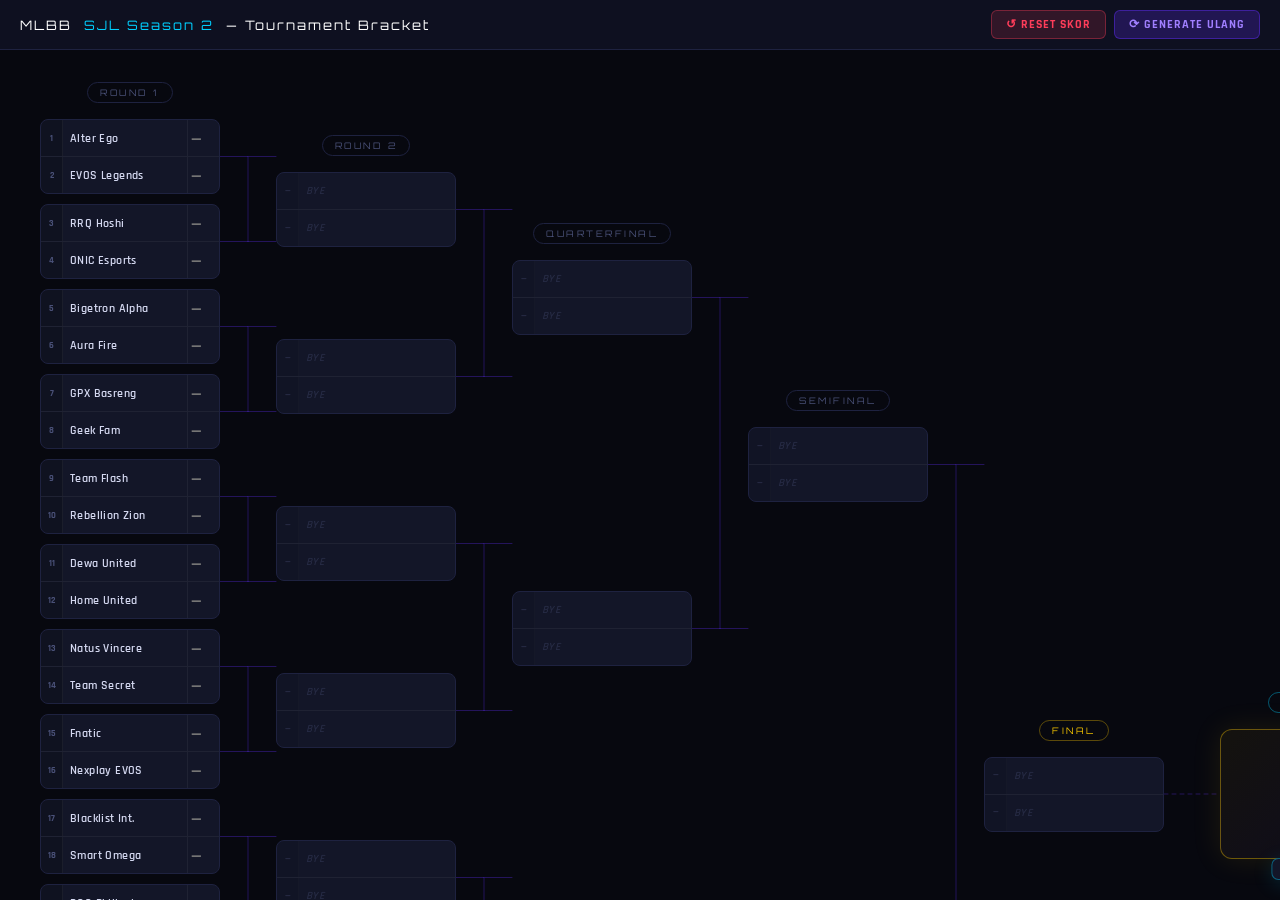
==== brckt/index.html @ bd801f4e "Create index.html" ====
<!DOCTYPE html>
<html lang="id">
<head>
<meta charset="UTF-8">
<meta name="viewport" content="width=device-width, initial-scale=1.0">
<title>MLBB SJL Season 2 — Bracket</title>
<link href="https://fonts.googleapis.com/css2?family=Rajdhani:wght@500;600;700&family=Orbitron:wght@700;900&display=swap" rel="stylesheet">
<style>
/* ── RESET ───────────────────────────────────────── */
*,*::before,*::after{box-sizing:border-box;margin:0;padding:0}
html,body{width:100%;height:100%;overflow:hidden}

/* ── ROOT VARS ───────────────────────────────────── */
:root{
  --bg:       #07080f;
  --panel:    #0e1020;
  --card:     #131628;
  --border:   #1e2240;
  --accent:   #5b2be8;
  --neon:     #00cfff;
  --gold:     #f5c400;
  --win:      #00e87a;
  --lose:     #ff3d5a;
  --txt:      #d4d8f0;
  --muted:    #4a5178;
  --f-ui:     'Rajdhani', sans-serif;
  --f-title:  'Orbitron', sans-serif;
  /* bracket geometry */
  --cw: 180px;   /* card width  */
  --ch: 72px;    /* card height */
  --hgap: 56px;  /* horizontal gap between rounds */
}

/* ── LAYOUT ──────────────────────────────────────── */
body{
  background:var(--bg);
  color:var(--txt);
  font-family:var(--f-ui);
  display:flex;
  flex-direction:column;
}

/* header strip */
.hdr{
  flex-shrink:0;
  display:flex;
  align-items:center;
  justify-content:space-between;
  padding:10px 20px;
  background:var(--panel);
  border-bottom:1px solid var(--border);
  gap:12px;
}
.hdr-title{
  font-family:var(--f-title);
  font-size:13px;
  letter-spacing:2px;
  color:#fff;
  white-space:nowrap;
}
.hdr-title span{color:var(--neon)}
.hdr-btns{display:flex;gap:8px;flex-shrink:0}
.btn{
  font-family:var(--f-ui);font-weight:700;font-size:12px;
  letter-spacing:1px;text-transform:uppercase;
  padding:6px 14px;border-radius:6px;border:none;cursor:pointer;
  transition:.2s;
}
.btn-reset{background:rgba(255,61,90,.15);color:var(--lose);border:1px solid rgba(255,61,90,.35)}
.btn-reset:hover{background:rgba(255,61,90,.28)}
.btn-gen{background:rgba(91,43,232,.25);color:#a07fff;border:1px solid rgba(91,43,232,.5)}
.btn-gen:hover{background:rgba(91,43,232,.4)}

/* bracket scroll container */
.stage{
  flex:1;
  overflow:auto;
  position:relative;
}
/* SVG layer for connectors */
#svg-layer{
  position:absolute;
  top:0;left:0;
  pointer-events:none;
  overflow:visible;
}
/* bracket flex container */
#bracket{
  position:relative;
  display:inline-flex;
  align-items:center;
  padding:32px 40px;
  gap:0;
  min-height:100%;
}

/* ── ROUND COLUMN ────────────────────────────────── */
.round{
  display:flex;
  flex-direction:column;
  align-items:center;
  flex-shrink:0;
}
.round-label{
  font-family:var(--f-title);
  font-size:9px;
  letter-spacing:2.5px;
  color:var(--muted);
  text-transform:uppercase;
  margin-bottom:16px;
  padding:4px 12px;
  border-radius:20px;
  border:1px solid var(--border);
  white-space:nowrap;
}
.round-label.lbl-final{color:var(--gold);border-color:rgba(245,196,0,.35)}
.round-label.lbl-champ{color:var(--neon);border-color:rgba(0,207,255,.4);animation:glowpulse 2s ease-in-out infinite}

@keyframes glowpulse{
  0%,100%{box-shadow:0 0 8px rgba(0,207,255,.2)}
  50%{box-shadow:0 0 20px rgba(0,207,255,.5)}
}

.matches{
  display:flex;
  flex-direction:column;
}

/* ── HORIZONTAL GAP BETWEEN ROUNDS ──────────────── */
.hgap{width:var(--hgap);flex-shrink:0;position:relative;align-self:stretch}

/* ── MATCH CARD ──────────────────────────────────── */
.match{
  width:var(--cw);
  background:var(--card);
  border:1px solid var(--border);
  border-radius:8px;
  overflow:hidden;
  position:relative;
  transition:border-color .2s,box-shadow .2s;
  flex-shrink:0;
}
.match:hover{border-color:rgba(91,43,232,.6);box-shadow:0 0 16px rgba(91,43,232,.2)}
.match.has-winner::before{
  content:'';position:absolute;left:0;top:0;bottom:0;width:3px;
  background:linear-gradient(var(--win),var(--neon));
  box-shadow:0 0 8px var(--win);
}

/* spacer between matches within a round */
.msep{flex-shrink:0}

/* ── TEAM ROW ────────────────────────────────────── */
.trow{
  display:flex;
  align-items:center;
  height:36px;
  position:relative;
}
.trow+.trow{border-top:1px solid rgba(255,255,255,.05)}
.trow.t-win{background:rgba(0,232,122,.08)}
.trow.t-lose{background:rgba(255,61,90,.05)}
.trow.t-bye{opacity:.35}

/* small seed number */
.tseed{
  width:22px;min-width:22px;
  font-size:9px;font-weight:700;color:var(--muted);
  text-align:center;border-right:1px solid rgba(255,255,255,.05);
  background:rgba(0,0,0,.2);height:100%;display:flex;align-items:center;justify-content:center;
}

/* team name input */
.tname{
  flex:1;min-width:0;
  background:transparent;border:none;outline:none;
  font-family:var(--f-ui);font-size:12px;font-weight:600;
  color:var(--txt);letter-spacing:.4px;
  padding:0 7px;cursor:pointer;
  white-space:nowrap;overflow:hidden;text-overflow:ellipsis;
}
.tname:focus{background:rgba(0,207,255,.07);color:var(--neon);border-radius:3px}
.tname.w{color:var(--win);font-weight:700}
.tname.bye{color:var(--muted);font-style:italic;cursor:default;font-size:11px}

/* score input */
.tscore{
  width:32px;min-width:32px;
  background:transparent;border:none;outline:none;
  border-left:1px solid rgba(255,255,255,.05);
  font-family:var(--f-title);font-size:13px;font-weight:700;
  color:var(--muted);text-align:center;height:100%;
  cursor:pointer;padding:0;
}
.tscore:focus{background:rgba(91,43,232,.15);color:#fff}
.tscore.sw{color:var(--win)}
.tscore.sl{color:var(--lose)}
.tscore:disabled{opacity:.25;cursor:default}

/* ── CHAMPION BOX ────────────────────────────────── */
.champ-box{
  width:calc(var(--cw) + 10px);
  border:1px solid rgba(245,196,0,.4);
  border-radius:12px;
  background:linear-gradient(135deg,rgba(245,196,0,.06),rgba(91,43,232,.08));
  padding:18px 14px;
  display:flex;flex-direction:column;align-items:center;gap:6px;
  box-shadow:0 0 30px rgba(245,196,0,.1);
  animation:glowgold 3s ease-in-out infinite;
}
@keyframes glowgold{
  0%,100%{box-shadow:0 0 30px rgba(245,196,0,.1)}
  50%{box-shadow:0 0 50px rgba(245,196,0,.25)}
}
.champ-crown{font-size:26px;filter:drop-shadow(0 0 10px gold);animation:crownbob 2s ease-in-out infinite}
@keyframes crownbob{0%,100%{transform:translateY(0)}50%{transform:translateY(-3px)}}
.champ-lbl{font-family:var(--f-title);font-size:8px;letter-spacing:3px;color:var(--gold)}
.champ-name{
  font-family:var(--f-title);font-size:14px;font-weight:900;
  color:#fff;text-align:center;letter-spacing:.5px;
  text-shadow:0 0 18px rgba(245,196,0,.6);
  min-height:20px;
}
.champ-sub{font-size:9px;letter-spacing:1.5px;color:var(--muted)}

/* ── TOAST ───────────────────────────────────────── */
#toast{
  position:fixed;bottom:20px;right:20px;
  background:var(--card);border:1px solid rgba(0,207,255,.4);
  border-radius:7px;padding:10px 18px;
  font-family:var(--f-ui);font-size:13px;color:var(--neon);
  box-shadow:0 4px 20px rgba(0,207,255,.15);
  transform:translateX(130%);transition:transform .35s cubic-bezier(.34,1.56,.64,1);
  z-index:999;max-width:280px;
}
#toast.show{transform:translateX(0)}

/* ── WINNER FLASH ────────────────────────────────── */
@keyframes wflash{
  0%{box-shadow:0 0 0 0 rgba(0,232,122,0)}
  40%{box-shadow:0 0 28px 6px rgba(0,232,122,.5)}
  100%{box-shadow:0 0 0 0 rgba(0,232,122,0)}
}
.wflash{animation:wflash .7s ease forwards}

/* scrollbar */
.stage::-webkit-scrollbar{width:6px;height:6px}
.stage::-webkit-scrollbar-track{background:var(--bg)}
.stage::-webkit-scrollbar-thumb{background:var(--accent);border-radius:3px}
</style>
</head>
<body>

<div class="hdr">
  <div class="hdr-title">MLBB &nbsp;<span>SJL Season 2</span>&nbsp; — Tournament Bracket</div>
  <div class="hdr-btns">
    <button class="btn btn-reset" onclick="resetBracket()">↺ Reset Skor</button>
    <button class="btn btn-gen"   onclick="generateNew()">⟳ Generate Ulang</button>
  </div>
</div>

<div class="stage" id="stage">
  <svg id="svg-layer"></svg>
  <div id="bracket"></div>
</div>

<div id="toast"></div>

<script>
/* ════════════════════════════════════════════════════
   CONFIG
════════════════════════════════════════════════════ */
const TEAMS_DEFAULT = [
  'Alter Ego','EVOS Legends','RRQ Hoshi','ONIC Esports',
  'Bigetron Alpha','Aura Fire','GPX Basreng','Geek Fam',
  'Team Flash','Rebellion Zion','Dewa United','Home United',
  'Natus Vincere','Team Secret','Fnatic','Nexplay EVOS',
  'Blacklist Int.','Smart Omega','RSG Philippines','Echo',
  'AP Bren','Amplify','Team Havoc','Omega PH'
];

const ROUND_LABELS = ['Round 1','Round 2','Quarterfinal','Semifinal','Final'];
const STORAGE_KEY  = 'mlbb_bracket_v3';

/* ════════════════════════════════════════════════════
   STATE
════════════════════════════════════════════════════ */
// bracket[r][m] = { t1, t2, s1, s2, winner }
// t1/t2 = string|null  (null = BYE / TBD)
// s1/s2 = number|''
// winner = 1|2|null
let bracket = [];
let teams   = [];

/* ════════════════════════════════════════════════════
   INIT
════════════════════════════════════════════════════ */
window.addEventListener('load', () => {
  const saved = tryLoad();
  if (saved) {
    bracket = saved.bracket;
    teams   = saved.teams;
  } else {
    initBracket(TEAMS_DEFAULT.slice());
  }
  render();
  setTimeout(drawLines, 50);
});

window.addEventListener('resize', () => {
  clearTimeout(window._rszT);
  window._rszT = setTimeout(drawLines, 80);
});

/* ════════════════════════════════════════════════════
   BUILD BRACKET DATA
════════════════════════════════════════════════════ */
function initBracket(teamList) {
  teams = teamList.slice();
  // pad to next power-of-2
  const n = nextPow2(teams.length);
  const padded = teams.slice();
  while (padded.length < n) padded.push(null); // null = BYE

  bracket = [];

  // Round 0: pair teams
  const r0 = [];
  for (let i = 0; i < n; i += 2) {
    r0.push(makeMatch(padded[i], padded[i+1]));
  }
  bracket.push(r0);

  // Subsequent rounds: empty placeholders
  let prev = r0.length;
  while (prev > 1) {
    const cnt = prev / 2;
    const r = [];
    for (let i = 0; i < cnt; i++) r.push(makeMatch(null, null));
    bracket.push(r);
    prev = cnt;
  }

  // Auto-advance BYEs in round 0
  r0.forEach((m, i) => {
    if (!m.t1 && m.t2) { m.winner = 2; advance(0, i); }
    if (m.t1 && !m.t2) { m.winner = 1; advance(0, i); }
  });
}

function makeMatch(t1, t2) {
  return { t1: t1||null, t2: t2||null, s1:'', s2:'', winner:null };
}

function nextPow2(n) { let p=1; while(p<n) p*=2; return p; }

/* ════════════════════════════════════════════════════
   ADVANCE WINNER
════════════════════════════════════════════════════ */
function advance(r, m) {
  const match  = bracket[r][m];
  const nextR  = r + 1;
  if (nextR >= bracket.length) return; // Final done → champion handled in render

  const nextM  = Math.floor(m / 2);
  const slot   = (m % 2 === 0) ? 't1' : 't2';
  const winner = match.winner === 1 ? match.t1 : match.t2;
  const nextMatch = bracket[nextR][nextM];

  nextMatch[slot] = winner;
  // If the next match already had a winner but the winner team changed, invalidate it
  if (nextMatch.winner) {
    const prevWinner = nextMatch.winner === 1 ? nextMatch.t1 : nextMatch.t2;
    // Re-check after updating
    cascadeInvalidate(nextR, nextM);
  }
}

// When a match result changes, clear downstream results
function cascadeInvalidate(r, m) {
  if (r >= bracket.length) return;
  const match = bracket[r][m];
  match.s1 = ''; match.s2 = ''; match.winner = null;
  // clear the slot in next round
  const nextR = r + 1;
  if (nextR >= bracket.length) return;
  const nextM = Math.floor(m / 2);
  const slot  = (m % 2 === 0) ? 't1' : 't2';
  bracket[nextR][nextM][slot] = null;
  cascadeInvalidate(nextR, nextM);
}

/* ════════════════════════════════════════════════════
   SCORE INPUT HANDLER
════════════════════════════════════════════════════ */
function onScore(r, m, side, val) {
  const match = bracket[r][m];
  const key   = side === 1 ? 's1' : 's2';
  match[key]  = val === '' ? '' : parseInt(val)||0;

  const s1 = match.s1 === '' ? null : Number(match.s1);
  const s2 = match.s2 === '' ? null : Number(match.s2);

  const oldWinner = match.winner;
  match.winner = null;

  if (s1 !== null && s2 !== null) {
    if (s1 > s2) match.winner = 1;
    else if (s2 > s1) match.winner = 2;
    // tie = no winner
  }

  if (match.winner !== oldWinner) {
    // Cascade: clear everything downstream first
    const nextR = r + 1;
    if (nextR < bracket.length) {
      cascadeInvalidate(nextR, Math.floor(m/2));
    }
    // Then advance if we have a winner
    if (match.winner) {
      advance(r, m);
      flashMatch(r+1, Math.floor(m/2));
      const wName = match.winner===1 ? match.t1 : match.t2;
      toast(`✅ ${wName} lanjut ke ronde berikutnya`);
      // check champion
      if (r === bracket.length - 1) toast(`🏆 JUARA: ${wName}!`);
    }
  }

  save();
  render();
  setTimeout(drawLines, 30);
}

/* ════════════════════════════════════════════════════
   TEAM NAME EDIT
════════════════════════════════════════════════════ */
function onNameEdit(r, m, side, val) {
  const match = bracket[r][m];
  const key   = side === 1 ? 't1' : 't2';
  const old   = match[key];
  match[key]  = val;
  // propagate name change downstream
  if (old) propagateName(old, val);
  teams = teams.map(t => t === old ? val : t);
  save();
}

function propagateName(oldName, newName) {
  bracket.forEach(round => round.forEach(m => {
    if (m.t1 === oldName) m.t1 = newName;
    if (m.t2 === oldName) m.t2 = newName;
  }));
}

/* ════════════════════════════════════════════════════
   RENDER
════════════════════════════════════════════════════ */
function render() {
  const el = document.getElementById('bracket');
  el.innerHTML = '';

  const totalRounds = bracket.length;

  bracket.forEach((round, r) => {
    // ─ Round column ─
    const col = document.createElement('div');
    col.className = 'round';
    col.id = `round-${r}`;

    const lbl = document.createElement('div');
    lbl.className = 'round-label' + (r===totalRounds-1?' lbl-final':'');
    lbl.textContent = ROUND_LABELS[r] || `Round ${r+1}`;
    col.appendChild(lbl);

    const matchesDiv = document.createElement('div');
    matchesDiv.className = 'matches';

    // vertical spacing: matches in round r are spaced out so they
    // align with the center of their two "feeder" matches in round r-1
    // spacing formula: sep = (2^r - 1) * (CH + unit_sep) where unit_sep is base sep in r0
    const BASE_SEP = 10; // px between adjacent matches in round 0
    const CH = 72;       // card height

    round.forEach((match, m) => {
      if (m > 0) {
        const sep = document.createElement('div');
        sep.className = 'msep';
        // r=0: BASE_SEP, r=1: BASE_SEP + CH + BASE_SEP, etc.
        const sepH = r === 0
          ? BASE_SEP
          : (Math.pow(2, r) - 1) * (CH + BASE_SEP) + BASE_SEP;
        sep.style.height = sepH + 'px';
        matchesDiv.appendChild(sep);
      }
      matchesDiv.appendChild(buildCard(match, r, m));
    });

    col.appendChild(matchesDiv);
    el.appendChild(col);

    // ─ Horizontal gap + connector space ─
    if (r < totalRounds - 1) {
      const gap = document.createElement('div');
      gap.className = 'hgap';
      gap.id = `hgap-${r}`;
      el.appendChild(gap);
    }
  });

  // ─ Champion column ─
  const champCol = document.createElement('div');
  champCol.className = 'round';

  const champLbl = document.createElement('div');
  champLbl.className = 'round-label lbl-champ';
  champLbl.textContent = '🏆 JUARA';
  champCol.appendChild(champLbl);

  // Get champion from last round
  const finalMatch = bracket[bracket.length-1][0];
  const champName = finalMatch?.winner
    ? (finalMatch.winner===1 ? finalMatch.t1 : finalMatch.t2)
    : null;

  const champBox = document.createElement('div');
  champBox.className = 'champ-box';
  champBox.innerHTML = `
    <div class="champ-crown">👑</div>
    <div class="champ-lbl">WINNER</div>
    <div class="champ-name">${champName || ''}</div>
    <div class="champ-sub">MLBB · SJL S2</div>
  `;
  champCol.appendChild(champBox);

  // add left connector gap
  const champGap = document.createElement('div');
  champGap.className = 'hgap';
  champGap.id = `hgap-${bracket.length-1}`;
  el.appendChild(champGap);
  el.appendChild(champCol);
}

/* ── Build a single match card ── */
function buildCard(match, r, m) {
  const card = document.createElement('div');
  card.className = 'match' + (match.winner ? ' has-winner' : '');
  card.id = `match-${r}-${m}`;

  [1, 2].forEach(side => {
    const isT1 = side === 1;
    const tKey = isT1 ? 't1' : 't2';
    const sKey = isT1 ? 's1' : 's2';
    const name  = match[tKey];
    const score = match[sKey];
    const isBye = name === null;
    const isWin = match.winner === side;
    const isLos = match.winner && match.winner !== side;

    if (!isT1) {
      const div = document.createElement('div');
      div.style.cssText='height:1px;background:rgba(255,255,255,.05)';
      card.appendChild(div);
    }

    const row = document.createElement('div');
    row.className = 'trow' + (isWin?' t-win':isLos?' t-lose':isBye?' t-bye':'');

    // seed
    const seed = document.createElement('div');
    seed.className = 'tseed';
    seed.textContent = isBye ? '—' : (m * 2 + side);
    row.appendChild(seed);

    // name
    const nameIn = document.createElement('input');
    nameIn.type = 'text';
    nameIn.className = 'tname' + (isWin?' w':isBye?' bye':'');
    nameIn.value = isBye ? 'BYE' : (name || 'TBD');
    nameIn.readOnly = isBye || !name;
    nameIn.maxLength = 20;
    nameIn.spellcheck = false;
    if (!isBye && name) {
      nameIn.addEventListener('blur', e => {
        const v = e.target.value.trim();
        if (v && v !== name) {
          onNameEdit(r, m, side, v);
          render();
          setTimeout(drawLines, 30);
        }
      });
      nameIn.addEventListener('keydown', e => { if(e.key==='Enter') nameIn.blur(); });
    }
    row.appendChild(nameIn);

    // score
    const scoreIn = document.createElement('input');
    scoreIn.type = 'number';
    scoreIn.min = '0'; scoreIn.max = '99';
    scoreIn.className = 'tscore' + (isWin?' sw':isLos?' sl':'');
    scoreIn.value = (isBye || !name) ? '' : (score === '' ? '' : score);
    scoreIn.disabled = isBye || !name;
    scoreIn.placeholder = (isBye || !name) ? '' : '—';
    if (!isBye && name) {
      scoreIn.addEventListener('input', e => onScore(r, m, side, e.target.value));
    }
    row.appendChild(scoreIn);

    card.appendChild(row);
  });

  return card;
}

/* ════════════════════════════════════════════════════
   DRAW SVG CONNECTOR LINES
════════════════════════════════════════════════════ */
function drawLines() {
  const stage  = document.getElementById('stage');
  const svgEl  = document.getElementById('svg-layer');
  svgEl.innerHTML = '';

  // size svg to bracket content
  const bkt = document.getElementById('bracket');
  svgEl.setAttribute('width',  bkt.scrollWidth);
  svgEl.setAttribute('height', bkt.scrollHeight);
  svgEl.style.width  = bkt.scrollWidth  + 'px';
  svgEl.style.height = bkt.scrollHeight + 'px';

  const bRect = bkt.getBoundingClientRect();

  bracket.forEach((round, r) => {
    const nextRound = bracket[r+1];
    if (!nextRound) return;

    round.forEach((match, m) => {
      const nextM = Math.floor(m / 2);
      const fromEl = document.getElementById(`match-${r}-${m}`);
      const toEl   = document.getElementById(`match-${r+1}-${nextM}`);
      if (!fromEl || !toEl) return;

      const fR = fromEl.getBoundingClientRect();
      const tR = toEl.getBoundingClientRect();

      // positions relative to bracket div
      const ox = fR.right  - bRect.left;
      const oy = fR.top + fR.height/2 - bRect.top;
      const ix = tR.left   - bRect.left;
      const iy = tR.top + tR.height/2 - bRect.top;

      const hasWinner = !!match.winner;
      const color  = hasWinner ? 'rgba(0,207,255,0.7)' : 'rgba(91,43,232,0.35)';
      const width  = hasWinner ? 1.5 : 1;

      // mid X for the elbow
      const mx = ox + (ix - ox) / 2;

      // Draw: horizontal from match → midX, vertical midX, horizontal to next match
      // For pair (0,1) → mid, the vertical connects oy of match[m*2] to oy of match[m*2+1]
      // We only draw the vertical on the even index (first of the pair)
      const path = document.createElementNS('http://www.w3.org/2000/svg','path');
      let d;
      if (m % 2 === 0) {
        // top of pair — draw H + V + nothing (V will be drawn with sibling)
        const sibEl = document.getElementById(`match-${r}-${m+1}`);
        if (sibEl) {
          const sR = sibEl.getBoundingClientRect();
          const sy = sR.top + sR.height/2 - bRect.top;
          // H from this match to midX, V from oy to sy, H from midX to next
          d = `M ${ox},${oy} H ${mx} V ${sy} M ${mx},${oy} H ${ix}`;

          // Also draw sib horizontal
          const sibPath = document.createElementNS('http://www.w3.org/2000/svg','path');
          const sibHasW = !!bracket[r][m+1]?.winner;
          const sibColor = sibHasW ? 'rgba(0,207,255,0.7)' : 'rgba(91,43,232,0.35)';
          sibPath.setAttribute('d', `M ${ox},${sy} H ${mx}`);
          sibPath.setAttribute('fill','none');
          sibPath.setAttribute('stroke', sibColor);
          sibPath.setAttribute('stroke-width', sibHasW?1.5:1);
          sibPath.setAttribute('stroke-linecap','round');
          svgEl.appendChild(sibPath);
        } else {
          d = `M ${ox},${oy} H ${mx} V ${iy} H ${ix}`;
        }
      } else {
        // bottom of pair — only draw H to midX (vertical already drawn by sibling above)
        d = `M ${mx},${oy} H ${ix}`;
      }

      path.setAttribute('d', d);
      path.setAttribute('fill','none');
      path.setAttribute('stroke', color);
      path.setAttribute('stroke-width', width);
      path.setAttribute('stroke-linecap','round');
      svgEl.appendChild(path);
    });
  });

  // connector from Final to Champion box
  const finalEl = document.getElementById(`match-${bracket.length-1}-0`);
  const champEl = document.querySelector('.champ-box');
  if (finalEl && champEl) {
    const fR = finalEl.getBoundingClientRect();
    const cR = champEl.getBoundingClientRect();
    const ox = fR.right  - bRect.left;
    const oy = fR.top + fR.height/2 - bRect.top;
    const ix = cR.left   - bRect.left;
    const iy = cR.top + cR.height/2 - bRect.top;
    const finalMatch = bracket[bracket.length-1][0];
    const hasWin = !!finalMatch?.winner;
    const p = document.createElementNS('http://www.w3.org/2000/svg','path');
    p.setAttribute('d', `M ${ox},${oy} H ${ix}`);
    p.setAttribute('fill','none');
    p.setAttribute('stroke', hasWin ? 'rgba(245,196,0,0.8)' : 'rgba(91,43,232,0.35)');
    p.setAttribute('stroke-width', hasWin ? 2 : 1);
    p.setAttribute('stroke-dasharray', hasWin ? '' : '4 4');
    p.setAttribute('stroke-linecap','round');
    svgEl.appendChild(p);
  }
}

/* ════════════════════════════════════════════════════
   FLASH ANIMATION
════════════════════════════════════════════════════ */
function flashMatch(r, m) {
  setTimeout(() => {
    const el = document.getElementById(`match-${r}-${m}`);
    if (!el) return;
    el.classList.add('wflash');
    setTimeout(() => el.classList.remove('wflash'), 800);
  }, 80);
}

/* ════════════════════════════════════════════════════
   RESET / GENERATE
════════════════════════════════════════════════════ */
function resetBracket() {
  if (!confirm('Reset semua skor? Nama tim tetap ada.')) return;
  // Preserve team names from round 0
  const r0teams = bracket[0].flatMap(m => [m.t1, m.t2]).filter(Boolean);
  initBracket(r0teams.length >= TEAMS_DEFAULT.length ? r0teams : teams);
  save(); render(); setTimeout(drawLines,50);
  toast('Skor direset ✓');
}

function generateNew() {
  if (!confirm('Generate ulang bracket dengan nama tim default?')) return;
  initBracket(TEAMS_DEFAULT.slice());
  save(); render(); setTimeout(drawLines,50);
  toast('Bracket baru dibuat ✓');
}

/* ════════════════════════════════════════════════════
   STORAGE
════════════════════════════════════════════════════ */
function save() {
  try { localStorage.setItem(STORAGE_KEY, JSON.stringify({bracket, teams})); } catch(e){}
}
function tryLoad() {
  try {
    const s = localStorage.getItem(STORAGE_KEY);
    return s ? JSON.parse(s) : null;
  } catch(e){ return null; }
}

/* ════════════════════════════════════════════════════
   TOAST
════════════════════════════════════════════════════ */
let toastT;
function toast(msg) {
  const el = document.getElementById('toast');
  el.textContent = msg;
  el.classList.add('show');
  clearTimeout(toastT);
  toastT = setTimeout(() => el.classList.remove('show'), 3000);
}
</script>
</body>
</html>
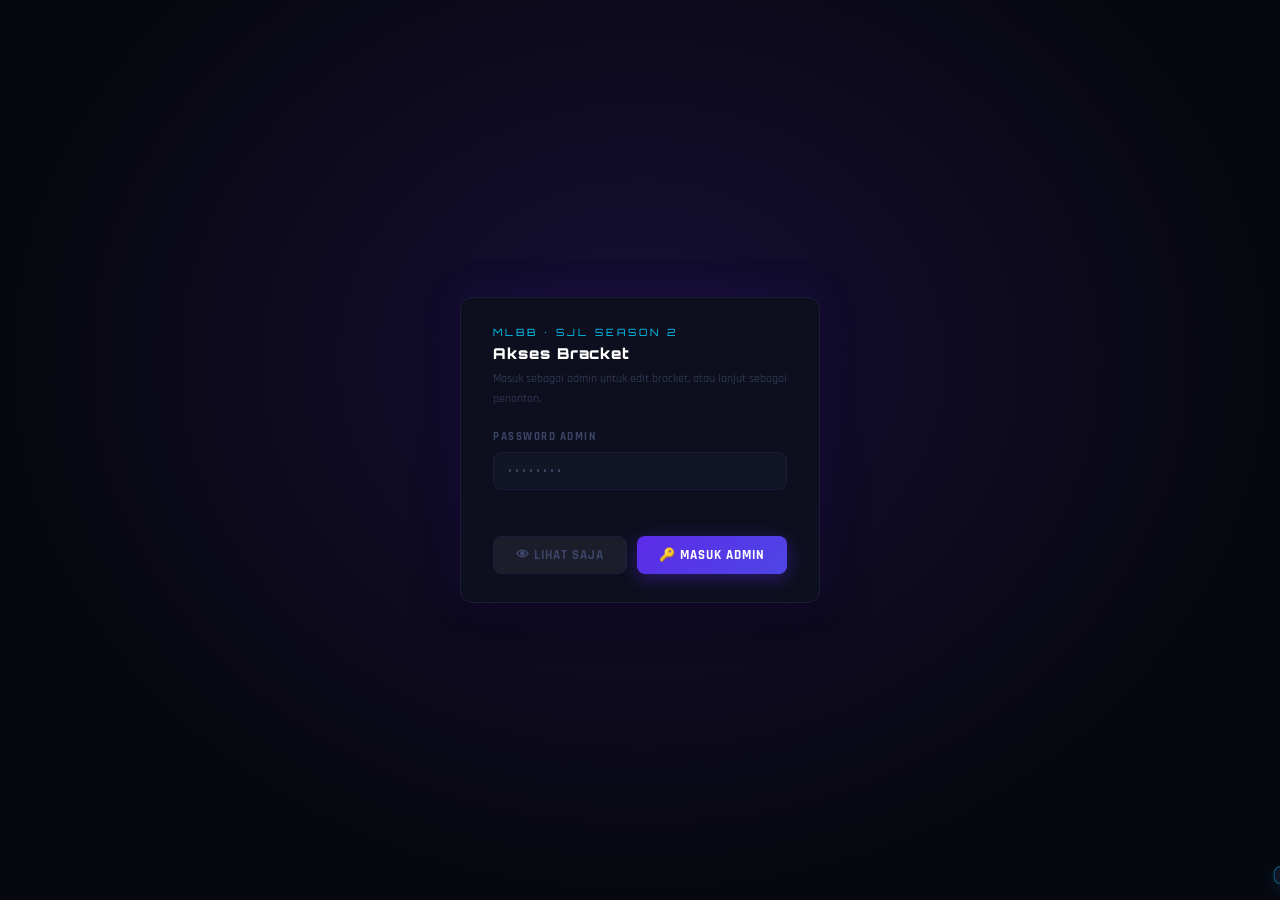
==== commit e0793478: "Update index.html" ====
--- a/brckt/index.html
+++ b/brckt/index.html
@@ -6,774 +6,938 @@
 <title>MLBB SJL Season 2 — Bracket</title>
 <link href="https://fonts.googleapis.com/css2?family=Rajdhani:wght@500;600;700&family=Orbitron:wght@700;900&display=swap" rel="stylesheet">
 <style>
-/* ── RESET ───────────────────────────────────────── */
 *,*::before,*::after{box-sizing:border-box;margin:0;padding:0}
-html,body{width:100%;height:100%;overflow:hidden}
-
-/* ── ROOT VARS ───────────────────────────────────── */
+html,body{width:100%;height:100%;background:#07080f;color:#d4d8f0;font-family:'Rajdhani',sans-serif}
+body{overflow:hidden;display:flex;flex-direction:column}
+
 :root{
-  --bg:       #07080f;
-  --panel:    #0e1020;
-  --card:     #131628;
-  --border:   #1e2240;
-  --accent:   #5b2be8;
-  --neon:     #00cfff;
-  --gold:     #f5c400;
-  --win:      #00e87a;
-  --lose:     #ff3d5a;
-  --txt:      #d4d8f0;
-  --muted:    #4a5178;
-  --f-ui:     'Rajdhani', sans-serif;
-  --f-title:  'Orbitron', sans-serif;
-  /* bracket geometry */
-  --cw: 180px;   /* card width  */
-  --ch: 72px;    /* card height */
-  --hgap: 56px;  /* horizontal gap between rounds */
-}
-
-/* ── LAYOUT ──────────────────────────────────────── */
-body{
-  background:var(--bg);
-  color:var(--txt);
-  font-family:var(--f-ui);
-  display:flex;
-  flex-direction:column;
-}
-
-/* header strip */
+  --bg:#07080f;--panel:#0d0f1e;--card:#111526;--border:#1a1e38;
+  --accent:#5b2be8;--neon:#00cfff;--gold:#f5c400;
+  --win:#00e87a;--lose:#ff3d5a;--muted:#3d4466;--txt:#d4d8f0;
+  --cw:182px;--ch:72px;
+}
+
+/* ── OVERLAY SCREENS ─────────────────────────────── */
+.screen{
+  position:fixed;inset:0;display:flex;align-items:center;justify-content:center;
+  background:radial-gradient(ellipse at 50% 40%,rgba(91,43,232,.18),transparent 70%),var(--bg);
+  z-index:200;
+}
+.screen.hidden{display:none}
+
+.box{
+  background:var(--panel);border:1px solid var(--border);border-radius:16px;
+  padding:36px 40px;width:500px;max-width:92vw;
+  box-shadow:0 0 60px rgba(91,43,232,.2),0 20px 60px rgba(0,0,0,.55);
+}
+.box-sm{
+  background:var(--panel);border:1px solid var(--border);border-radius:12px;
+  padding:28px 32px;width:360px;max-width:90vw;
+  box-shadow:0 0 40px rgba(91,43,232,.15),0 12px 40px rgba(0,0,0,.5);
+}
+.chip{font-family:'Orbitron',sans-serif;font-size:10px;letter-spacing:3px;color:var(--neon);margin-bottom:6px}
+.ttl{font-family:'Orbitron',sans-serif;font-size:20px;font-weight:900;color:#fff;letter-spacing:1px;margin-bottom:24px}
+.ttl span{color:var(--gold)}
+.ttl-sm{font-family:'Orbitron',sans-serif;font-size:15px;font-weight:900;color:#fff;letter-spacing:1px;margin-bottom:6px}
+.sub{font-size:12px;color:var(--muted);margin-bottom:22px;line-height:1.6}
+
+.field{margin-bottom:18px}
+.lbl{display:block;font-size:11px;font-weight:700;letter-spacing:1.5px;color:var(--muted);
+  text-transform:uppercase;margin-bottom:8px}
+.lbl-row{display:flex;justify-content:space-between;align-items:center}
+.lbl-row span{color:var(--txt);font-weight:600;letter-spacing:0;font-size:12px;text-transform:none}
+
+.inp{
+  background:var(--card);border:1px solid var(--border);border-radius:8px;
+  color:#fff;font-family:'Rajdhani',sans-serif;font-size:14px;font-weight:600;
+  padding:9px 14px;outline:none;width:100%;transition:border-color .2s,box-shadow .2s;
+}
+.inp:focus{border-color:var(--neon);box-shadow:0 0 14px rgba(0,207,255,.18)}
+.inp::placeholder{color:var(--muted)}
+.inp-num{width:88px;font-family:'Orbitron',sans-serif;font-size:22px;font-weight:900;text-align:center;padding:9px 6px}
+.inp-pw{letter-spacing:3px}
+
+.num-row{display:flex;gap:12px;align-items:center}
+.num-hint{font-size:12px;color:var(--muted);line-height:1.6}
+.num-hint strong{color:var(--neon)}
+
+/* teams grid */
+.tgrid{
+  display:grid;grid-template-columns:1fr 1fr;gap:6px;
+  max-height:240px;overflow-y:auto;padding-right:4px;
+}
+.tgrid::-webkit-scrollbar{width:4px}
+.tgrid::-webkit-scrollbar-track{background:var(--bg)}
+.tgrid::-webkit-scrollbar-thumb{background:var(--accent);border-radius:2px}
+.t-wrap{display:flex;align-items:center;gap:6px}
+.t-num{font-size:10px;color:var(--muted);font-weight:700;width:20px;text-align:right;flex-shrink:0}
+.t-inp{
+  flex:1;background:var(--card);border:1px solid var(--border);border-radius:6px;
+  color:var(--txt);font-family:'Rajdhani',sans-serif;font-size:12.5px;font-weight:600;
+  padding:5px 9px;outline:none;transition:border-color .2s;
+}
+.t-inp:focus{border-color:rgba(91,43,232,.7);color:#fff}
+.t-inp::placeholder{color:var(--muted)}
+
+/* buttons */
+.btn-row{display:flex;gap:10px;margin-top:22px}
+.btn{
+  font-family:'Rajdhani',sans-serif;font-weight:700;font-size:13px;
+  letter-spacing:1px;text-transform:uppercase;
+  padding:10px 22px;border-radius:8px;border:none;cursor:pointer;transition:.18s;
+}
+.btn-primary{
+  flex:1;background:linear-gradient(135deg,var(--accent),#4f46e5);color:#fff;
+  box-shadow:0 4px 18px rgba(91,43,232,.4);
+}
+.btn-primary:hover{transform:translateY(-1px);box-shadow:0 6px 26px rgba(91,43,232,.55)}
+.btn-ghost{background:rgba(255,255,255,.06);color:var(--muted);border:1px solid var(--border)}
+.btn-ghost:hover{color:var(--txt);border-color:rgba(255,255,255,.15)}
+
+.err{font-size:12px;color:var(--lose);margin-top:8px;min-height:16px}
+
+/* ── APP HEADER ──────────────────────────────────── */
+#app{display:none;flex-direction:column;width:100%;height:100%;overflow:hidden}
 .hdr{
-  flex-shrink:0;
-  display:flex;
-  align-items:center;
-  justify-content:space-between;
-  padding:10px 20px;
-  background:var(--panel);
-  border-bottom:1px solid var(--border);
-  gap:12px;
-}
-.hdr-title{
-  font-family:var(--f-title);
-  font-size:13px;
-  letter-spacing:2px;
-  color:#fff;
-  white-space:nowrap;
-}
+  flex-shrink:0;display:flex;align-items:center;padding:8px 16px;
+  background:var(--panel);border-bottom:1px solid var(--border);gap:10px;
+}
+.hdr-title{font-family:'Orbitron',sans-serif;font-size:11px;letter-spacing:2px;color:#fff;white-space:nowrap}
 .hdr-title span{color:var(--neon)}
-.hdr-btns{display:flex;gap:8px;flex-shrink:0}
-.btn{
-  font-family:var(--f-ui);font-weight:700;font-size:12px;
-  letter-spacing:1px;text-transform:uppercase;
-  padding:6px 14px;border-radius:6px;border:none;cursor:pointer;
-  transition:.2s;
-}
-.btn-reset{background:rgba(255,61,90,.15);color:var(--lose);border:1px solid rgba(255,61,90,.35)}
-.btn-reset:hover{background:rgba(255,61,90,.28)}
-.btn-gen{background:rgba(91,43,232,.25);color:#a07fff;border:1px solid rgba(91,43,232,.5)}
-.btn-gen:hover{background:rgba(91,43,232,.4)}
-
-/* bracket scroll container */
-.stage{
-  flex:1;
-  overflow:auto;
-  position:relative;
-}
-/* SVG layer for connectors */
-#svg-layer{
-  position:absolute;
-  top:0;left:0;
-  pointer-events:none;
-  overflow:visible;
-}
-/* bracket flex container */
-#bracket{
-  position:relative;
-  display:inline-flex;
-  align-items:center;
-  padding:32px 40px;
-  gap:0;
-  min-height:100%;
-}
-
-/* ── ROUND COLUMN ────────────────────────────────── */
-.round{
-  display:flex;
-  flex-direction:column;
-  align-items:center;
-  flex-shrink:0;
-}
-.round-label{
-  font-family:var(--f-title);
-  font-size:9px;
-  letter-spacing:2.5px;
-  color:var(--muted);
-  text-transform:uppercase;
-  margin-bottom:16px;
-  padding:4px 12px;
-  border-radius:20px;
-  border:1px solid var(--border);
-  white-space:nowrap;
-}
-.round-label.lbl-final{color:var(--gold);border-color:rgba(245,196,0,.35)}
-.round-label.lbl-champ{color:var(--neon);border-color:rgba(0,207,255,.4);animation:glowpulse 2s ease-in-out infinite}
-
-@keyframes glowpulse{
-  0%,100%{box-shadow:0 0 8px rgba(0,207,255,.2)}
-  50%{box-shadow:0 0 20px rgba(0,207,255,.5)}
-}
-
-.matches{
-  display:flex;
-  flex-direction:column;
-}
-
-/* ── HORIZONTAL GAP BETWEEN ROUNDS ──────────────── */
-.hgap{width:var(--hgap);flex-shrink:0;position:relative;align-self:stretch}
-
-/* ── MATCH CARD ──────────────────────────────────── */
-.match{
-  width:var(--cw);
-  background:var(--card);
-  border:1px solid var(--border);
-  border-radius:8px;
-  overflow:hidden;
-  position:relative;
-  transition:border-color .2s,box-shadow .2s;
-  flex-shrink:0;
-}
-.match:hover{border-color:rgba(91,43,232,.6);box-shadow:0 0 16px rgba(91,43,232,.2)}
-.match.has-winner::before{
-  content:'';position:absolute;left:0;top:0;bottom:0;width:3px;
-  background:linear-gradient(var(--win),var(--neon));
-  box-shadow:0 0 8px var(--win);
-}
-
-/* spacer between matches within a round */
-.msep{flex-shrink:0}
-
-/* ── TEAM ROW ────────────────────────────────────── */
-.trow{
-  display:flex;
-  align-items:center;
-  height:36px;
-  position:relative;
-}
-.trow+.trow{border-top:1px solid rgba(255,255,255,.05)}
-.trow.t-win{background:rgba(0,232,122,.08)}
-.trow.t-lose{background:rgba(255,61,90,.05)}
-.trow.t-bye{opacity:.35}
-
-/* small seed number */
-.tseed{
-  width:22px;min-width:22px;
-  font-size:9px;font-weight:700;color:var(--muted);
-  text-align:center;border-right:1px solid rgba(255,255,255,.05);
-  background:rgba(0,0,0,.2);height:100%;display:flex;align-items:center;justify-content:center;
-}
-
-/* team name input */
-.tname{
-  flex:1;min-width:0;
-  background:transparent;border:none;outline:none;
-  font-family:var(--f-ui);font-size:12px;font-weight:600;
-  color:var(--txt);letter-spacing:.4px;
-  padding:0 7px;cursor:pointer;
-  white-space:nowrap;overflow:hidden;text-overflow:ellipsis;
-}
-.tname:focus{background:rgba(0,207,255,.07);color:var(--neon);border-radius:3px}
-.tname.w{color:var(--win);font-weight:700}
-.tname.bye{color:var(--muted);font-style:italic;cursor:default;font-size:11px}
-
-/* score input */
-.tscore{
-  width:32px;min-width:32px;
-  background:transparent;border:none;outline:none;
-  border-left:1px solid rgba(255,255,255,.05);
-  font-family:var(--f-title);font-size:13px;font-weight:700;
-  color:var(--muted);text-align:center;height:100%;
-  cursor:pointer;padding:0;
-}
-.tscore:focus{background:rgba(91,43,232,.15);color:#fff}
-.tscore.sw{color:var(--win)}
-.tscore.sl{color:var(--lose)}
-.tscore:disabled{opacity:.25;cursor:default}
-
-/* ── CHAMPION BOX ────────────────────────────────── */
-.champ-box{
-  width:calc(var(--cw) + 10px);
-  border:1px solid rgba(245,196,0,.4);
-  border-radius:12px;
-  background:linear-gradient(135deg,rgba(245,196,0,.06),rgba(91,43,232,.08));
-  padding:18px 14px;
-  display:flex;flex-direction:column;align-items:center;gap:6px;
-  box-shadow:0 0 30px rgba(245,196,0,.1);
-  animation:glowgold 3s ease-in-out infinite;
-}
-@keyframes glowgold{
-  0%,100%{box-shadow:0 0 30px rgba(245,196,0,.1)}
-  50%{box-shadow:0 0 50px rgba(245,196,0,.25)}
-}
-.champ-crown{font-size:26px;filter:drop-shadow(0 0 10px gold);animation:crownbob 2s ease-in-out infinite}
-@keyframes crownbob{0%,100%{transform:translateY(0)}50%{transform:translateY(-3px)}}
-.champ-lbl{font-family:var(--f-title);font-size:8px;letter-spacing:3px;color:var(--gold)}
-.champ-name{
-  font-family:var(--f-title);font-size:14px;font-weight:900;
-  color:#fff;text-align:center;letter-spacing:.5px;
-  text-shadow:0 0 18px rgba(245,196,0,.6);
-  min-height:20px;
-}
-.champ-sub{font-size:9px;letter-spacing:1.5px;color:var(--muted)}
-
-/* ── TOAST ───────────────────────────────────────── */
-#toast{
-  position:fixed;bottom:20px;right:20px;
-  background:var(--card);border:1px solid rgba(0,207,255,.4);
-  border-radius:7px;padding:10px 18px;
-  font-family:var(--f-ui);font-size:13px;color:var(--neon);
-  box-shadow:0 4px 20px rgba(0,207,255,.15);
-  transform:translateX(130%);transition:transform .35s cubic-bezier(.34,1.56,.64,1);
-  z-index:999;max-width:280px;
-}
-#toast.show{transform:translateX(0)}
-
-/* ── WINNER FLASH ────────────────────────────────── */
-@keyframes wflash{
-  0%{box-shadow:0 0 0 0 rgba(0,232,122,0)}
-  40%{box-shadow:0 0 28px 6px rgba(0,232,122,.5)}
-  100%{box-shadow:0 0 0 0 rgba(0,232,122,0)}
-}
-.wflash{animation:wflash .7s ease forwards}
-
-/* scrollbar */
+.hdr-info{font-size:12px;color:var(--muted);flex:1;padding-left:14px}
+.hdr-info strong{color:var(--txt)}
+.hdr-btns{display:flex;gap:7px;flex-shrink:0}
+.hbtn{
+  font-family:'Rajdhani',sans-serif;font-weight:700;font-size:11px;
+  letter-spacing:.8px;text-transform:uppercase;
+  padding:5px 12px;border-radius:6px;border:none;cursor:pointer;transition:.18s;
+}
+.hbtn-dim{background:rgba(91,43,232,.15);color:#9080cc;border:1px solid rgba(91,43,232,.3)}
+.hbtn-dim:hover{background:rgba(91,43,232,.28);color:#c0a8ff}
+.hbtn-red{background:rgba(255,61,90,.1);color:var(--lose);border:1px solid rgba(255,61,90,.25)}
+.hbtn-red:hover{background:rgba(255,61,90,.22)}
+.mode-badge{
+  font-size:10px;font-weight:700;letter-spacing:1.5px;text-transform:uppercase;
+  padding:3px 10px;border-radius:20px;
+}
+.badge-admin{background:rgba(245,196,0,.12);color:var(--gold);border:1px solid rgba(245,196,0,.3)}
+.badge-view{background:rgba(0,207,255,.08);color:var(--neon);border:1px solid rgba(0,207,255,.2)}
+
+/* ── STAGE ───────────────────────────────────────── */
+.stage{flex:1;overflow:auto;position:relative}
 .stage::-webkit-scrollbar{width:6px;height:6px}
 .stage::-webkit-scrollbar-track{background:var(--bg)}
 .stage::-webkit-scrollbar-thumb{background:var(--accent);border-radius:3px}
+
+#svg-layer{position:absolute;top:0;left:0;pointer-events:none;overflow:visible}
+#bracket{
+  position:relative;display:inline-flex;align-items:flex-start;
+  padding:32px 40px 40px;gap:0;
+}
+
+/* ── ROUND ───────────────────────────────────────── */
+.round{display:flex;flex-direction:column;align-items:center;flex-shrink:0}
+.rlbl{
+  font-family:'Orbitron',sans-serif;font-size:9px;letter-spacing:2.5px;color:var(--muted);
+  text-transform:uppercase;margin-bottom:14px;padding:4px 12px;
+  border-radius:20px;border:1px solid var(--border);white-space:nowrap;flex-shrink:0;
+}
+.rlbl.final{color:var(--gold);border-color:rgba(245,196,0,.3)}
+.rlbl.champ{color:var(--neon);border-color:rgba(0,207,255,.35);animation:gp 2.5s ease-in-out infinite}
+@keyframes gp{0%,100%{box-shadow:0 0 6px rgba(0,207,255,.1)}50%{box-shadow:0 0 18px rgba(0,207,255,.35)}}
+
+.matches{display:flex;flex-direction:column;flex-shrink:0}
+.msep{flex-shrink:0}
+.hgap{flex-shrink:0;width:54px;align-self:stretch;position:relative}
+
+/* ── MATCH CARD ──────────────────────────────────── */
+.match{
+  width:var(--cw);background:var(--card);
+  border:1px solid var(--border);border-radius:8px;
+  overflow:hidden;position:relative;flex-shrink:0;
+  transition:border-color .2s,box-shadow .2s;
+}
+.match:hover{border-color:rgba(91,43,232,.5);box-shadow:0 0 12px rgba(91,43,232,.15)}
+.match.hw::before{
+  content:'';position:absolute;left:0;top:0;bottom:0;width:3px;
+  background:linear-gradient(var(--win),var(--neon));box-shadow:0 0 8px var(--win);border-radius:8px 0 0 8px;
+}
+@keyframes wf{0%{box-shadow:0 0 0 0 rgba(0,232,122,0)}45%{box-shadow:0 0 22px 4px rgba(0,232,122,.45)}100%{box-shadow:0 0 0 0 rgba(0,232,122,0)}}
+.wflash{animation:wf .65s ease forwards}
+
+/* ── TEAM ROW ────────────────────────────────────── */
+.trow{display:flex;align-items:center;height:36px;position:relative}
+.trow+.trow{border-top:1px solid rgba(255,255,255,.04)}
+.trow.tw{background:rgba(0,232,122,.07)}
+.trow.tl{background:rgba(255,61,90,.05)}
+.trow.tb{opacity:.28}
+.tseed{
+  width:22px;min-width:22px;font-size:9px;font-weight:700;color:var(--muted);
+  text-align:center;border-right:1px solid rgba(255,255,255,.04);
+  background:rgba(0,0,0,.15);height:100%;display:flex;align-items:center;justify-content:center;flex-shrink:0;
+}
+.tname{
+  flex:1;min-width:0;background:transparent;border:none;outline:none;
+  font-family:'Rajdhani',sans-serif;font-size:12px;font-weight:600;
+  color:var(--txt);letter-spacing:.3px;padding:0 7px;
+  white-space:nowrap;overflow:hidden;text-overflow:ellipsis;
+}
+.tname.editable{cursor:pointer}
+.tname.editable:focus{background:rgba(0,207,255,.07);color:var(--neon);border-radius:3px}
+.tname.ew{color:var(--win);font-weight:700}
+.tname.dim{color:var(--muted);font-style:italic;font-size:11px}
+.tscore{
+  width:30px;min-width:30px;background:transparent;border:none;outline:none;
+  border-left:1px solid rgba(255,255,255,.04);
+  font-family:'Orbitron',sans-serif;font-size:12px;font-weight:700;
+  color:var(--muted);text-align:center;height:100%;padding:0;
+}
+.tscore.editable{cursor:pointer}
+.tscore.editable:focus{background:rgba(91,43,232,.14);color:#fff}
+.tscore.sw{color:var(--win)}
+.tscore.sl{color:var(--lose)}
+
+/* ── CHAMPION BOX ────────────────────────────────── */
+.cbox{
+  width:calc(var(--cw) + 14px);border:1px solid rgba(245,196,0,.35);border-radius:12px;
+  background:linear-gradient(135deg,rgba(245,196,0,.05),rgba(91,43,232,.08));
+  padding:18px 14px;display:flex;flex-direction:column;align-items:center;gap:5px;
+  animation:cg 3s ease-in-out infinite;
+}
+@keyframes cg{0%,100%{box-shadow:0 0 24px rgba(245,196,0,.08)}50%{box-shadow:0 0 44px rgba(245,196,0,.22)}}
+.ccrown{font-size:24px;filter:drop-shadow(0 0 10px gold);animation:cb 2s ease-in-out infinite}
+@keyframes cb{0%,100%{transform:translateY(0)}50%{transform:translateY(-3px)}}
+.clbl{font-family:'Orbitron',sans-serif;font-size:8px;letter-spacing:3px;color:var(--gold)}
+.cname{
+  font-family:'Orbitron',sans-serif;font-size:13px;font-weight:900;
+  color:#fff;text-align:center;text-shadow:0 0 14px rgba(245,196,0,.5);min-height:18px;
+}
+.csub{font-size:9px;letter-spacing:1.5px;color:var(--muted)}
+
+/* ── TOAST ───────────────────────────────────────── */
+#toast{
+  position:fixed;bottom:16px;right:16px;background:var(--card);
+  border:1px solid rgba(0,207,255,.4);border-radius:7px;padding:8px 15px;
+  font-size:13px;color:var(--neon);box-shadow:0 4px 16px rgba(0,207,255,.12);
+  transform:translateX(130%);transition:transform .3s cubic-bezier(.34,1.56,.64,1);
+  z-index:999;max-width:260px;
+}
+#toast.show{transform:translateX(0)}
 </style>
 </head>
 <body>
 
-<div class="hdr">
-  <div class="hdr-title">MLBB &nbsp;<span>SJL Season 2</span>&nbsp; — Tournament Bracket</div>
-  <div class="hdr-btns">
-    <button class="btn btn-reset" onclick="resetBracket()">↺ Reset Skor</button>
-    <button class="btn btn-gen"   onclick="generateNew()">⟳ Generate Ulang</button>
+<!-- ══ LOGIN SCREEN ══════════════════════════════ -->
+<div class="screen" id="scr-login">
+  <div class="box-sm">
+    <div class="chip">MLBB · SJL SEASON 2</div>
+    <div class="ttl-sm">Akses Bracket</div>
+    <div class="sub">Masuk sebagai admin untuk edit bracket, atau lanjut sebagai penonton.</div>
+    <div class="field">
+      <label class="lbl">Password Admin</label>
+      <input class="inp inp-pw" type="password" id="pw-input" placeholder="••••••••" maxlength="32">
+      <div class="err" id="pw-err"></div>
+    </div>
+    <div class="btn-row">
+      <button class="btn btn-ghost" onclick="enterViewer()">👁 Lihat Saja</button>
+      <button class="btn btn-primary" onclick="tryLogin()">🔑 Masuk Admin</button>
+    </div>
   </div>
 </div>
 
-<div class="stage" id="stage">
-  <svg id="svg-layer"></svg>
-  <div id="bracket"></div>
+<!-- ══ SETUP SCREEN (admin only) ════════════════ -->
+<div class="screen hidden" id="scr-setup">
+  <div class="box">
+    <div class="chip">ADMIN · MLBB SJL S2</div>
+    <div class="ttl">Setup <span>Bracket</span></div>
+    <div class="field">
+      <label class="lbl">Jumlah Tim</label>
+      <div class="num-row">
+        <input type="number" class="inp inp-num" id="team-count" value="8" min="2" max="128">
+        <div class="num-hint">
+          Masukkan jumlah tim (2–128).<br>
+          Tim tanpa lawan otomatis <strong>BYE</strong>.
+        </div>
+      </div>
+    </div>
+    <div class="field">
+      <div class="lbl-row">
+        <span class="lbl" style="margin:0">Nama Tim</span>
+        <span id="name-cnt"></span>
+      </div>
+      <div style="height:8px"></div>
+      <div class="tgrid" id="tgrid"></div>
+    </div>
+    <div class="btn-row">
+      <button class="btn btn-ghost" onclick="logout()">← Keluar</button>
+      <button class="btn btn-primary" onclick="doGenerate()">Generate Bracket →</button>
+    </div>
+  </div>
 </div>
 
+<!-- ══ APP ══════════════════════════════════════ -->
+<div id="app">
+  <div class="hdr">
+    <div class="hdr-title">MLBB <span>SJL S2</span></div>
+    <div class="hdr-info" id="hdr-info"></div>
+    <div class="hdr-btns" id="hdr-btns"></div>
+  </div>
+  <div class="stage" id="stage">
+    <svg id="svg-layer"></svg>
+    <div id="bracket"></div>
+  </div>
+</div>
+
 <div id="toast"></div>
 
 <script>
-/* ════════════════════════════════════════════════════
+/* ═══════════════════════════════════════════════════
    CONFIG
-════════════════════════════════════════════════════ */
-const TEAMS_DEFAULT = [
-  'Alter Ego','EVOS Legends','RRQ Hoshi','ONIC Esports',
-  'Bigetron Alpha','Aura Fire','GPX Basreng','Geek Fam',
-  'Team Flash','Rebellion Zion','Dewa United','Home United',
-  'Natus Vincere','Team Secret','Fnatic','Nexplay EVOS',
-  'Blacklist Int.','Smart Omega','RSG Philippines','Echo',
-  'AP Bren','Amplify','Team Havoc','Omega PH'
-];
-
-const ROUND_LABELS = ['Round 1','Round 2','Quarterfinal','Semifinal','Final'];
-const STORAGE_KEY  = 'mlbb_bracket_v3';
-
-/* ════════════════════════════════════════════════════
+═══════════════════════════════════════════════════ */
+const ADMIN_PASSWORD = 'admin123';   // ← ganti sesuai keinginan
+const STORAGE_KEY    = 'mlbb_v5';
+
+/* ═══════════════════════════════════════════════════
    STATE
-════════════════════════════════════════════════════ */
-// bracket[r][m] = { t1, t2, s1, s2, winner }
-// t1/t2 = string|null  (null = BYE / TBD)
-// s1/s2 = number|''
-// winner = 1|2|null
-let bracket = [];
-let teams   = [];
-
-/* ════════════════════════════════════════════════════
-   INIT
-════════════════════════════════════════════════════ */
-window.addEventListener('load', () => {
+═══════════════════════════════════════════════════ */
+let isAdmin   = false;
+let bracket   = [];   // bracket[r][m] = {t1,t2,s1,s2,winner}
+let teamNames = [];
+const BASE_SEP = 10;
+const CH       = 72;
+
+/* ═══════════════════════════════════════════════════
+   LOGIN
+═══════════════════════════════════════════════════ */
+document.getElementById('pw-input').addEventListener('keydown', e => {
+  if(e.key === 'Enter') tryLogin();
+});
+
+function tryLogin() {
+  const pw = document.getElementById('pw-input').value;
+  if(pw === ADMIN_PASSWORD) {
+    isAdmin = true;
+    document.getElementById('pw-err').textContent = '';
+    document.getElementById('pw-input').value = '';
+    // Check if saved bracket exists
+    const saved = tryLoad();
+    if(saved) {
+      bracket = saved.bracket; teamNames = saved.teams;
+      showApp();
+    } else {
+      showSetup();
+    }
+  } else {
+    document.getElementById('pw-err').textContent = 'Password salah.';
+    document.getElementById('pw-input').select();
+  }
+}
+
+function enterViewer() {
+  isAdmin = false;
   const saved = tryLoad();
-  if (saved) {
-    bracket = saved.bracket;
-    teams   = saved.teams;
+  if(saved) {
+    bracket = saved.bracket; teamNames = saved.teams;
+    showApp();
   } else {
-    initBracket(TEAMS_DEFAULT.slice());
-  }
-  render();
-  setTimeout(drawLines, 50);
+    document.getElementById('pw-err').textContent = 'Belum ada bracket. Hubungi admin.';
+  }
+}
+
+function logout() {
+  isAdmin = false;
+  hide('scr-setup'); hide('app');
+  show('scr-login');
+  document.getElementById('pw-input').value = '';
+  document.getElementById('pw-err').textContent = '';
+}
+
+/* ═══════════════════════════════════════════════════
+   SETUP
+═══════════════════════════════════════════════════ */
+function defaultName(i) {
+  // Supports 0–701: A–Z, AA–AZ, BA–BZ, ...
+  const L = 'ABCDEFGHIJKLMNOPQRSTUVWXYZ';
+  if(i < 26) return `Team ${L[i]}`;
+  const hi = Math.floor(i / 26) - 1;
+  const lo = i % 26;
+  return `Team ${L[hi]}${L[lo]}`;
+}
+
+function buildNameInputs(n) {
+  const grid = document.getElementById('tgrid');
+  const existing = [...grid.querySelectorAll('.t-inp')].map(el => el.value);
+  grid.innerHTML = '';
+  document.getElementById('name-cnt').textContent = `${n} tim`;
+  for(let i = 0; i < n; i++) {
+    const wrap = document.createElement('div');
+    wrap.className = 't-wrap';
+    const num = document.createElement('span');
+    num.className = 't-num';
+    num.textContent = (i+1) + '.';
+    const inp = document.createElement('input');
+    inp.className = 't-inp'; inp.type = 'text'; inp.maxLength = 24;
+    inp.placeholder = `Tim ${i+1}`;
+    inp.value = (existing[i] !== undefined && existing[i] !== '') ? existing[i] : defaultName(i);
+    wrap.appendChild(num);
+    wrap.appendChild(inp);
+    grid.appendChild(wrap);
+  }
+}
+
+document.getElementById('team-count').addEventListener('input', e => {
+  let v = parseInt(e.target.value) || 2;
+  v = Math.max(2, Math.min(128, v));
+  buildNameInputs(v);
 });
 
-window.addEventListener('resize', () => {
-  clearTimeout(window._rszT);
-  window._rszT = setTimeout(drawLines, 80);
-});
-
-/* ════════════════════════════════════════════════════
-   BUILD BRACKET DATA
-════════════════════════════════════════════════════ */
-function initBracket(teamList) {
-  teams = teamList.slice();
-  // pad to next power-of-2
-  const n = nextPow2(teams.length);
-  const padded = teams.slice();
-  while (padded.length < n) padded.push(null); // null = BYE
+buildNameInputs(8);
+
+function showSetup() {
+  hide('scr-login'); hide('app');
+  show('scr-setup');
+  // Sync existing teams if any
+  if(teamNames.length > 0) {
+    document.getElementById('team-count').value = teamNames.length;
+    buildNameInputs(teamNames.length);
+    const inputs = document.querySelectorAll('#tgrid .t-inp');
+    teamNames.forEach((t,i) => { if(inputs[i]) inputs[i].value = t; });
+  }
+}
+
+function doGenerate() {
+  const inputs = [...document.querySelectorAll('#tgrid .t-inp')];
+  const names  = inputs.map((el,i) => el.value.trim() || defaultName(i));
+  initBracket(names);
+  showApp();
+}
+
+/* ═══════════════════════════════════════════════════
+   BRACKET INIT
+═══════════════════════════════════════════════════ */
+function nextPow2(n) { let p=1; while(p<n) p*=2; return p; }
+
+function initBracket(names) {
+  teamNames = names.slice();
+  const slots = nextPow2(teamNames.length);
+  const seeded = teamNames.slice();
+  while(seeded.length < slots) seeded.push(null);
 
   bracket = [];
 
-  // Round 0: pair teams
+  // Round 0
   const r0 = [];
-  for (let i = 0; i < n; i += 2) {
-    r0.push(makeMatch(padded[i], padded[i+1]));
-  }
+  for(let i = 0; i < slots; i += 2)
+    r0.push(nm(seeded[i], seeded[i+1]));
   bracket.push(r0);
 
-  // Subsequent rounds: empty placeholders
+  // Subsequent rounds
   let prev = r0.length;
-  while (prev > 1) {
-    const cnt = prev / 2;
-    const r = [];
-    for (let i = 0; i < cnt; i++) r.push(makeMatch(null, null));
-    bracket.push(r);
+  while(prev > 1) {
+    const cnt = Math.floor(prev / 2);
+    bracket.push(Array.from({length:cnt}, () => nm(null,null)));
     prev = cnt;
   }
 
   // Auto-advance BYEs in round 0
-  r0.forEach((m, i) => {
-    if (!m.t1 && m.t2) { m.winner = 2; advance(0, i); }
-    if (m.t1 && !m.t2) { m.winner = 1; advance(0, i); }
+  r0.forEach((m,i) => {
+    if(m.t1 && !m.t2)       { m.winner=1; m.isBye=true; doAdvance(0,i); }
+    else if(!m.t1 && m.t2)  { m.winner=2; m.isBye=true; doAdvance(0,i); }
   });
-}
-
-function makeMatch(t1, t2) {
-  return { t1: t1||null, t2: t2||null, s1:'', s2:'', winner:null };
-}
-
-function nextPow2(n) { let p=1; while(p<n) p*=2; return p; }
-
-/* ════════════════════════════════════════════════════
-   ADVANCE WINNER
-════════════════════════════════════════════════════ */
-function advance(r, m) {
-  const match  = bracket[r][m];
-  const nextR  = r + 1;
-  if (nextR >= bracket.length) return; // Final done → champion handled in render
-
-  const nextM  = Math.floor(m / 2);
-  const slot   = (m % 2 === 0) ? 't1' : 't2';
-  const winner = match.winner === 1 ? match.t1 : match.t2;
-  const nextMatch = bracket[nextR][nextM];
-
-  nextMatch[slot] = winner;
-  // If the next match already had a winner but the winner team changed, invalidate it
-  if (nextMatch.winner) {
-    const prevWinner = nextMatch.winner === 1 ? nextMatch.t1 : nextMatch.t2;
-    // Re-check after updating
-    cascadeInvalidate(nextR, nextM);
-  }
-}
-
-// When a match result changes, clear downstream results
-function cascadeInvalidate(r, m) {
-  if (r >= bracket.length) return;
+  // Check all later rounds — BYE may cascade (e.g. 3 teams: QF has lone team → auto to SF)
+  for(let r=1; r<bracket.length; r++){
+    bracket[r].forEach((_,i) => checkAndAutoAdvance(r,i));
+  }
+
+  save();
+}
+
+function nm(t1,t2){ return {t1:t1||null,t2:t2||null,s1:'',s2:'',winner:null,isBye:false}; }
+
+/* ═══════════════════════════════════════════════════
+   ADVANCE / CASCADE
+═══════════════════════════════════════════════════ */
+
+// Place the winner of match [r][m] into the correct slot of the next round.
+// Then check if that next match now has only ONE team (the other slot is null) —
+// if so, auto-advance that lone team as a BYE winner, recursively.
+function doAdvance(r, m) {
   const match = bracket[r][m];
-  match.s1 = ''; match.s2 = ''; match.winner = null;
-  // clear the slot in next round
   const nextR = r + 1;
-  if (nextR >= bracket.length) return;
+  if(nextR >= bracket.length) return; // Final done, champion shown in render
   const nextM = Math.floor(m / 2);
-  const slot  = (m % 2 === 0) ? 't1' : 't2';
-  bracket[nextR][nextM][slot] = null;
-  cascadeInvalidate(nextR, nextM);
-}
-
-/* ════════════════════════════════════════════════════
-   SCORE INPUT HANDLER
-════════════════════════════════════════════════════ */
+  const slot  = m % 2 === 0 ? 't1' : 't2';
+  bracket[nextR][nextM][slot] = match.winner === 1 ? match.t1 : match.t2;
+
+  // After placing, check if the receiving match now has exactly one team
+  checkAndAutoAdvance(nextR, nextM);
+}
+
+// If a match has one real team and the other slot is null, auto-advance the real team.
+function checkAndAutoAdvance(r, m) {
+  const match = bracket[r][m];
+  // Already decided — nothing to do
+  if(match.winner) return;
+
+  const has1 = !!match.t1;
+  const has2 = !!match.t2;
+
+  if(has1 && !has2) {
+    match.winner = 1;
+    match.isBye  = true; // mark so UI can show "BYE"
+    doAdvance(r, m);
+  } else if(!has1 && has2) {
+    match.winner = 2;
+    match.isBye  = true;
+    doAdvance(r, m);
+  }
+  // Both present or both absent → nothing to auto-advance
+}
+
+function cascadeFrom(r, m) {
+  if(r >= bracket.length) return;
+  const match = bracket[r][m];
+  match.s1=''; match.s2=''; match.winner=null; match.isBye=false;
+  const nextR = r+1;
+  if(nextR < bracket.length) {
+    const slot = m%2===0 ? 't1' : 't2';
+    bracket[nextR][Math.floor(m/2)][slot] = null;
+    cascadeFrom(nextR, Math.floor(m/2));
+  }
+}
+
+/* ═══════════════════════════════════════════════════
+   SCORE HANDLER
+═══════════════════════════════════════════════════ */
 function onScore(r, m, side, val) {
   const match = bracket[r][m];
-  const key   = side === 1 ? 's1' : 's2';
-  match[key]  = val === '' ? '' : parseInt(val)||0;
-
-  const s1 = match.s1 === '' ? null : Number(match.s1);
-  const s2 = match.s2 === '' ? null : Number(match.s2);
-
-  const oldWinner = match.winner;
+  const key = side===1 ? 's1' : 's2';
+  match[key] = val==='' ? '' : (parseInt(val)||0);
+
+  const s1 = match.s1==='' ? null : +match.s1;
+  const s2 = match.s2==='' ? null : +match.s2;
+  const prev = match.winner;
+
   match.winner = null;
-
-  if (s1 !== null && s2 !== null) {
-    if (s1 > s2) match.winner = 1;
-    else if (s2 > s1) match.winner = 2;
-    // tie = no winner
-  }
-
-  if (match.winner !== oldWinner) {
-    // Cascade: clear everything downstream first
-    const nextR = r + 1;
-    if (nextR < bracket.length) {
-      cascadeInvalidate(nextR, Math.floor(m/2));
+  if(s1!==null && s2!==null){
+    if(s1>s2) match.winner=1;
+    else if(s2>s1) match.winner=2;
+  }
+
+  if(match.winner !== prev) {
+    const nextR = r+1;
+    if(nextR < bracket.length) cascadeFrom(nextR, Math.floor(m/2));
+    if(match.winner) {
+      doAdvance(r,m);
+      // After advancing, check if the receiving match now has a lone team (auto-BYE)
+      if(nextR < bracket.length) checkAndAutoAdvance(nextR, Math.floor(m/2));
+      const wn = match.winner===1 ? match.t1 : match.t2;
+      toast(`✅ ${wn} lanjut ke ronde berikutnya`);
+      flashMatch(nextR, Math.floor(m/2));
     }
-    // Then advance if we have a winner
-    if (match.winner) {
-      advance(r, m);
-      flashMatch(r+1, Math.floor(m/2));
-      const wName = match.winner===1 ? match.t1 : match.t2;
-      toast(`✅ ${wName} lanjut ke ronde berikutnya`);
-      // check champion
-      if (r === bracket.length - 1) toast(`🏆 JUARA: ${wName}!`);
-    }
-  }
-
+  }
+  save(); render(); setTimeout(drawLines,30);
+}
+
+/* ═══════════════════════════════════════════════════
+   NAME EDIT
+═══════════════════════════════════════════════════ */
+function onNameEdit(r, m, side, newVal) {
+  const key = side===1 ? 't1' : 't2';
+  const old = bracket[r][m][key];
+  if(!old || !newVal || newVal===old) return;
+  bracket.forEach(round => round.forEach(mx => {
+    if(mx.t1===old) mx.t1=newVal;
+    if(mx.t2===old) mx.t2=newVal;
+  }));
+  teamNames = teamNames.map(t => t===old ? newVal : t);
   save();
+}
+
+/* ═══════════════════════════════════════════════════
+   RESET
+═══════════════════════════════════════════════════ */
+function resetScores() {
+  if(!confirm('Reset semua skor? Nama tim tetap.')) return;
+  bracket.forEach((round,r) => {
+    round.forEach((m,i) => {
+      m.s1=''; m.s2='';
+      if(r===0){
+        if(m.t1&&!m.t2)      m.winner=1;
+        else if(!m.t1&&m.t2) m.winner=2;
+        else                 m.winner=null;
+      } else {
+        m.t1=null; m.t2=null; m.winner=null;
+      }
+    });
+  });
+  bracket[0].forEach((m,i) => { if(m.winner) doAdvance(0,i); });
+  // Re-cascade BYEs that may span multiple rounds
+  for(let r=1; r<bracket.length; r++){
+    bracket[r].forEach((_,i) => checkAndAutoAdvance(r,i));
+  }
+  save(); render(); setTimeout(drawLines,50);
+  toast('Skor direset ✓');
+}
+
+/* ═══════════════════════════════════════════════════
+   RENDER
+═══════════════════════════════════════════════════ */
+function roundLabel(r, total) {
+  const fe = total-1-r;
+  if(fe===0) return 'Final';
+  if(fe===1) return 'Semifinal';
+  if(fe===2) return 'Quarterfinal';
+  const size = Math.pow(2, fe+1);
+  return `Round of ${size}`;
+}
+
+function showApp() {
+  hide('scr-login'); hide('scr-setup');
+  document.getElementById('app').style.display = 'flex';
+  updateHeader();
   render();
-  setTimeout(drawLines, 30);
-}
-
-/* ════════════════════════════════════════════════════
-   TEAM NAME EDIT
-════════════════════════════════════════════════════ */
-function onNameEdit(r, m, side, val) {
-  const match = bracket[r][m];
-  const key   = side === 1 ? 't1' : 't2';
-  const old   = match[key];
-  match[key]  = val;
-  // propagate name change downstream
-  if (old) propagateName(old, val);
-  teams = teams.map(t => t === old ? val : t);
-  save();
-}
-
-function propagateName(oldName, newName) {
-  bracket.forEach(round => round.forEach(m => {
-    if (m.t1 === oldName) m.t1 = newName;
-    if (m.t2 === oldName) m.t2 = newName;
-  }));
-}
-
-/* ════════════════════════════════════════════════════
-   RENDER
-════════════════════════════════════════════════════ */
+  setTimeout(drawLines, 60);
+}
+
+function updateHeader() {
+  const n    = teamNames.length;
+  const byes = nextPow2(n) - n;
+  document.getElementById('hdr-info').innerHTML =
+    `<strong>${n}</strong> tim &nbsp;·&nbsp; ${bracket.length} ronde` +
+    (byes>0 ? ` &nbsp;·&nbsp; ${byes} BYE` : '');
+
+  const btns = document.getElementById('hdr-btns');
+  btns.innerHTML = '';
+
+  const badge = document.createElement('div');
+  badge.className = 'mode-badge ' + (isAdmin ? 'badge-admin' : 'badge-view');
+  badge.textContent = isAdmin ? '🔑 Admin' : '👁 Viewer';
+  btns.appendChild(badge);
+
+  if(isAdmin) {
+    const bEdit = document.createElement('button');
+    bEdit.className = 'hbtn hbtn-dim';
+    bEdit.textContent = '✎ Edit Tim';
+    bEdit.onclick = showSetup;
+    btns.appendChild(bEdit);
+
+    const bReset = document.createElement('button');
+    bReset.className = 'hbtn hbtn-red';
+    bReset.textContent = '↺ Reset Skor';
+    bReset.onclick = resetScores;
+    btns.appendChild(bReset);
+  }
+
+  const bLogout = document.createElement('button');
+  bLogout.className = 'hbtn hbtn-dim';
+  bLogout.textContent = isAdmin ? '🚪 Logout' : '← Kembali';
+  bLogout.onclick = logout;
+  btns.appendChild(bLogout);
+}
+
 function render() {
   const el = document.getElementById('bracket');
   el.innerHTML = '';
-
-  const totalRounds = bracket.length;
+  const totalR = bracket.length;
 
   bracket.forEach((round, r) => {
-    // ─ Round column ─
     const col = document.createElement('div');
-    col.className = 'round';
-    col.id = `round-${r}`;
+    col.className = 'round'; col.id = `R${r}`;
 
     const lbl = document.createElement('div');
-    lbl.className = 'round-label' + (r===totalRounds-1?' lbl-final':'');
-    lbl.textContent = ROUND_LABELS[r] || `Round ${r+1}`;
+    lbl.className = 'rlbl' + (r===totalR-1?' final':'');
+    lbl.textContent = roundLabel(r, totalR);
     col.appendChild(lbl);
 
-    const matchesDiv = document.createElement('div');
-    matchesDiv.className = 'matches';
-
-    // vertical spacing: matches in round r are spaced out so they
-    // align with the center of their two "feeder" matches in round r-1
-    // spacing formula: sep = (2^r - 1) * (CH + unit_sep) where unit_sep is base sep in r0
-    const BASE_SEP = 10; // px between adjacent matches in round 0
-    const CH = 72;       // card height
+    const ms = document.createElement('div');
+    ms.className = 'matches';
 
     round.forEach((match, m) => {
-      if (m > 0) {
+      if(m > 0) {
         const sep = document.createElement('div');
         sep.className = 'msep';
-        // r=0: BASE_SEP, r=1: BASE_SEP + CH + BASE_SEP, etc.
-        const sepH = r === 0
-          ? BASE_SEP
-          : (Math.pow(2, r) - 1) * (CH + BASE_SEP) + BASE_SEP;
-        sep.style.height = sepH + 'px';
-        matchesDiv.appendChild(sep);
+        // Gap grows per round so each match centers on its two feeders
+        sep.style.height = (r===0 ? BASE_SEP : (Math.pow(2,r)-1)*(CH+BASE_SEP)+BASE_SEP) + 'px';
+        ms.appendChild(sep);
       }
-      matchesDiv.appendChild(buildCard(match, r, m));
+      ms.appendChild(buildCard(match, r, m));
     });
 
-    col.appendChild(matchesDiv);
+    col.appendChild(ms);
     el.appendChild(col);
 
-    // ─ Horizontal gap + connector space ─
-    if (r < totalRounds - 1) {
+    if(r < totalR-1) {
       const gap = document.createElement('div');
       gap.className = 'hgap';
-      gap.id = `hgap-${r}`;
       el.appendChild(gap);
     }
   });
 
-  // ─ Champion column ─
-  const champCol = document.createElement('div');
-  champCol.className = 'round';
-
-  const champLbl = document.createElement('div');
-  champLbl.className = 'round-label lbl-champ';
-  champLbl.textContent = '🏆 JUARA';
-  champCol.appendChild(champLbl);
-
-  // Get champion from last round
-  const finalMatch = bracket[bracket.length-1][0];
-  const champName = finalMatch?.winner
-    ? (finalMatch.winner===1 ? finalMatch.t1 : finalMatch.t2)
-    : null;
-
-  const champBox = document.createElement('div');
-  champBox.className = 'champ-box';
-  champBox.innerHTML = `
-    <div class="champ-crown">👑</div>
-    <div class="champ-lbl">WINNER</div>
-    <div class="champ-name">${champName || ''}</div>
-    <div class="champ-sub">MLBB · SJL S2</div>
-  `;
-  champCol.appendChild(champBox);
-
-  // add left connector gap
-  const champGap = document.createElement('div');
-  champGap.className = 'hgap';
-  champGap.id = `hgap-${bracket.length-1}`;
-  el.appendChild(champGap);
-  el.appendChild(champCol);
-}
-
-/* ── Build a single match card ── */
+  // Champion gap + column
+  const cg = document.createElement('div');
+  cg.className = 'hgap';
+  el.appendChild(cg);
+
+  const cc = document.createElement('div');
+  cc.className = 'round';
+  const cl = document.createElement('div');
+  cl.className = 'rlbl champ'; cl.textContent = '🏆 JUARA';
+  cc.appendChild(cl);
+
+  const fin = bracket[totalR-1][0];
+  const champName = fin?.winner ? (fin.winner===1?fin.t1:fin.t2) : null;
+  const box = document.createElement('div');
+  box.className = 'cbox';
+  box.innerHTML = `
+    <div class="ccrown">👑</div>
+    <div class="clbl">WINNER</div>
+    <div class="cname">${champName||''}</div>
+    <div class="csub">MLBB · SJL S2</div>`;
+  cc.appendChild(box);
+  el.appendChild(cc);
+}
+
 function buildCard(match, r, m) {
   const card = document.createElement('div');
-  card.className = 'match' + (match.winner ? ' has-winner' : '');
-  card.id = `match-${r}-${m}`;
-
-  [1, 2].forEach(side => {
-    const isT1 = side === 1;
-    const tKey = isT1 ? 't1' : 't2';
-    const sKey = isT1 ? 's1' : 's2';
-    const name  = match[tKey];
-    const score = match[sKey];
-    const isBye = name === null;
-    const isWin = match.winner === side;
-    const isLos = match.winner && match.winner !== side;
-
-    if (!isT1) {
-      const div = document.createElement('div');
-      div.style.cssText='height:1px;background:rgba(255,255,255,.05)';
-      card.appendChild(div);
+  card.className = 'match' + (match.winner?' hw':'');
+  card.id = `M${r}_${m}`;
+
+  [1,2].forEach(side => {
+    const isT1  = side===1;
+    const t     = isT1 ? match.t1 : match.t2;
+    const s     = isT1 ? match.s1 : match.s2;
+    const isBye = t===null && r===0;
+    const isTBD = t===null && r>0 && !match.isBye;
+    const isMidBye = match.isBye && r>0; // lone team auto-advancing mid-bracket
+    const isWin = match.winner===side;
+    const isLos = !!match.winner && match.winner!==side;
+
+    if(!isT1) {
+      const d = document.createElement('div');
+      d.style.cssText='height:1px;background:rgba(255,255,255,.04)';
+      card.appendChild(d);
     }
 
     const row = document.createElement('div');
-    row.className = 'trow' + (isWin?' t-win':isLos?' t-lose':isBye?' t-bye':'');
-
-    // seed
-    const seed = document.createElement('div');
-    seed.className = 'tseed';
-    seed.textContent = isBye ? '—' : (m * 2 + side);
-    row.appendChild(seed);
-
-    // name
-    const nameIn = document.createElement('input');
-    nameIn.type = 'text';
-    nameIn.className = 'tname' + (isWin?' w':isBye?' bye':'');
-    nameIn.value = isBye ? 'BYE' : (name || 'TBD');
-    nameIn.readOnly = isBye || !name;
-    nameIn.maxLength = 20;
-    nameIn.spellcheck = false;
-    if (!isBye && name) {
-      nameIn.addEventListener('blur', e => {
-        const v = e.target.value.trim();
-        if (v && v !== name) {
-          onNameEdit(r, m, side, v);
-          render();
-          setTimeout(drawLines, 30);
-        }
+    row.className = 'trow'+(isWin?' tw':isLos?' tl':(isBye||(!t&&isMidBye))?' tb':'');
+
+    // Seed
+    const sd = document.createElement('div');
+    sd.className = 'tseed';
+    sd.textContent = (isBye||isTBD||(!t&&isMidBye)) ? '—' : (m*2+side);
+    row.appendChild(sd);
+
+    // Name
+    const ni = document.createElement('input');
+    ni.type='text'; ni.maxLength=24; ni.spellcheck=false;
+    // Determine display value
+    const noOpponent = isMidBye && !t; // the empty slot in a mid-round BYE match
+    ni.className = 'tname' + (isWin?' ew':(isBye||isTBD||noOpponent)?' dim':'');
+    if(isBye)         ni.value='BYE';
+    else if(noOpponent) ni.value='BYE';
+    else if(isTBD)    ni.value='TBD';
+    else              ni.value=t||'';
+
+    if(isAdmin && !isBye && !isTBD && !noOpponent && t) {
+      ni.classList.add('editable');
+      ni.addEventListener('blur', e => {
+        const v=e.target.value.trim();
+        if(v){ onNameEdit(r,m,side,v); render(); setTimeout(drawLines,30); }
       });
-      nameIn.addEventListener('keydown', e => { if(e.key==='Enter') nameIn.blur(); });
+      ni.addEventListener('keydown', e => { if(e.key==='Enter') ni.blur(); });
+    } else {
+      ni.readOnly = true;
     }
-    row.appendChild(nameIn);
-
-    // score
-    const scoreIn = document.createElement('input');
-    scoreIn.type = 'number';
-    scoreIn.min = '0'; scoreIn.max = '99';
-    scoreIn.className = 'tscore' + (isWin?' sw':isLos?' sl':'');
-    scoreIn.value = (isBye || !name) ? '' : (score === '' ? '' : score);
-    scoreIn.disabled = isBye || !name;
-    scoreIn.placeholder = (isBye || !name) ? '' : '—';
-    if (!isBye && name) {
-      scoreIn.addEventListener('input', e => onScore(r, m, side, e.target.value));
+    row.appendChild(ni);
+
+    // Score
+    const si = document.createElement('input');
+    si.type='number'; si.min='0'; si.max='99';
+    si.className = 'tscore'+(isWin?' sw':isLos?' sl':'');
+    const noScore = isBye||isTBD||noOpponent||isMidBye; // mid-BYE match = no score needed
+    si.value = (!noScore && s!=='') ? s : '';
+    si.placeholder = noScore ? '' : '—';
+
+    if(isAdmin && !noScore && t) {
+      si.classList.add('editable');
+      si.addEventListener('input', e => onScore(r,m,side,e.target.value));
+    } else {
+      si.readOnly = true;
     }
-    row.appendChild(scoreIn);
-
+    row.appendChild(si);
     card.appendChild(row);
   });
 
   return card;
 }
 
-/* ════════════════════════════════════════════════════
-   DRAW SVG CONNECTOR LINES
-════════════════════════════════════════════════════ */
+/* ═══════════════════════════════════════════════════
+   SVG LINES  — draw exact bracket connector lines
+   Strategy: for each match, draw a horizontal stub from
+   its right edge to the midpoint column. Then connect
+   the two stubs of a sibling pair with a vertical line.
+   The midpoint then runs horizontally to the next match.
+═══════════════════════════════════════════════════ */
 function drawLines() {
-  const stage  = document.getElementById('stage');
-  const svgEl  = document.getElementById('svg-layer');
+  const svgEl = document.getElementById('svg-layer');
   svgEl.innerHTML = '';
-
-  // size svg to bracket content
   const bkt = document.getElementById('bracket');
-  svgEl.setAttribute('width',  bkt.scrollWidth);
-  svgEl.setAttribute('height', bkt.scrollHeight);
-  svgEl.style.width  = bkt.scrollWidth  + 'px';
-  svgEl.style.height = bkt.scrollHeight + 'px';
-
-  const bRect = bkt.getBoundingClientRect();
+  if(!bkt) return;
+
+  // Use the bracket's own coordinate space (no scroll offset issues)
+  const W = bkt.scrollWidth, H = bkt.scrollHeight;
+  svgEl.setAttribute('width', W); svgEl.setAttribute('height', H);
+  svgEl.style.width = W+'px'; svgEl.style.height = H+'px';
+
+  const bR = bkt.getBoundingClientRect();
 
   bracket.forEach((round, r) => {
-    const nextRound = bracket[r+1];
-    if (!nextRound) return;
-
-    round.forEach((match, m) => {
-      const nextM = Math.floor(m / 2);
-      const fromEl = document.getElementById(`match-${r}-${m}`);
-      const toEl   = document.getElementById(`match-${r+1}-${nextM}`);
-      if (!fromEl || !toEl) return;
-
-      const fR = fromEl.getBoundingClientRect();
-      const tR = toEl.getBoundingClientRect();
-
-      // positions relative to bracket div
-      const ox = fR.right  - bRect.left;
-      const oy = fR.top + fR.height/2 - bRect.top;
-      const ix = tR.left   - bRect.left;
-      const iy = tR.top + tR.height/2 - bRect.top;
-
-      const hasWinner = !!match.winner;
-      const color  = hasWinner ? 'rgba(0,207,255,0.7)' : 'rgba(91,43,232,0.35)';
-      const width  = hasWinner ? 1.5 : 1;
-
-      // mid X for the elbow
-      const mx = ox + (ix - ox) / 2;
-
-      // Draw: horizontal from match → midX, vertical midX, horizontal to next match
-      // For pair (0,1) → mid, the vertical connects oy of match[m*2] to oy of match[m*2+1]
-      // We only draw the vertical on the even index (first of the pair)
-      const path = document.createElementNS('http://www.w3.org/2000/svg','path');
-      let d;
-      if (m % 2 === 0) {
-        // top of pair — draw H + V + nothing (V will be drawn with sibling)
-        const sibEl = document.getElementById(`match-${r}-${m+1}`);
-        if (sibEl) {
-          const sR = sibEl.getBoundingClientRect();
-          const sy = sR.top + sR.height/2 - bRect.top;
-          // H from this match to midX, V from oy to sy, H from midX to next
-          d = `M ${ox},${oy} H ${mx} V ${sy} M ${mx},${oy} H ${ix}`;
-
-          // Also draw sib horizontal
-          const sibPath = document.createElementNS('http://www.w3.org/2000/svg','path');
-          const sibHasW = !!bracket[r][m+1]?.winner;
-          const sibColor = sibHasW ? 'rgba(0,207,255,0.7)' : 'rgba(91,43,232,0.35)';
-          sibPath.setAttribute('d', `M ${ox},${sy} H ${mx}`);
-          sibPath.setAttribute('fill','none');
-          sibPath.setAttribute('stroke', sibColor);
-          sibPath.setAttribute('stroke-width', sibHasW?1.5:1);
-          sibPath.setAttribute('stroke-linecap','round');
-          svgEl.appendChild(sibPath);
-        } else {
-          d = `M ${ox},${oy} H ${mx} V ${iy} H ${ix}`;
+    if(r >= bracket.length-1) return;
+
+    // Process pairs: every 2 matches in round r feed 1 match in round r+1
+    for(let base=0; base<round.length; base+=2) {
+      const mA = round[base];
+      const mB = round[base+1];           // may be undefined (odd count)
+      const nextM = Math.floor(base/2);
+      const elA = document.getElementById(`M${r}_${base}`);
+      const elB = mB ? document.getElementById(`M${r}_${base+1}`) : null;
+      const elN = document.getElementById(`M${r+1}_${nextM}`);
+      if(!elA || !elN) continue;
+
+      const rA = elA.getBoundingClientRect();
+      const rN = elN.getBoundingClientRect();
+
+      const xOut  = rA.right  - bR.left;          // right edge of match A (and B)
+      const yA    = rA.top + rA.height/2 - bR.top; // mid-Y of match A
+      const xIn   = rN.left   - bR.left;            // left edge of next match
+      const yN    = rN.top + rN.height/2 - bR.top;  // mid-Y of next match
+      const xMid  = (xOut + xIn) / 2;               // midpoint X
+
+      const hwA = !!mA.winner;
+      const hwB = mB ? !!mB.winner : false;
+      const colA = hwA ? '#00cfff' : 'rgba(91,43,232,.35)';
+      const swA  = hwA ? 1.5 : 1;
+
+      if(elB) {
+        const rB = elB.getBoundingClientRect();
+        const yB = rB.top + rB.height/2 - bR.top;
+        const colB = hwB ? '#00cfff' : 'rgba(91,43,232,.35)';
+        const swB  = hwB ? 1.5 : 1;
+
+        // Stub from A to mid
+        line(svgEl, xOut, yA, xMid, yA, colA, swA);
+        // Stub from B to mid
+        line(svgEl, xOut, yB, xMid, yB, colB, swB);
+        // Vertical spine connecting yA↔yB at xMid
+        const spineCol = (hwA && hwB) ? '#00cfff' : 'rgba(91,43,232,.35)';
+        const spineSw  = (hwA || hwB) ? 1.5 : 1;
+        line(svgEl, xMid, yA, xMid, yB, spineCol, spineSw);
+        // Horizontal from spine midpoint to next match
+        const ySpineMid = (yA+yB)/2;
+        const outCol = (hwA||hwB) ? '#00cfff' : 'rgba(91,43,232,.35)';
+        line(svgEl, xMid, ySpineMid, xIn, yN, outCol, spineSw);
+        // Small vertical correction if ySpineMid !== yN
+        if(Math.abs(ySpineMid-yN) > 1) {
+          line(svgEl, xMid, ySpineMid, xMid, yN, outCol, spineSw);
+          line(svgEl, xMid, yN, xIn, yN, outCol, spineSw);
         }
       } else {
-        // bottom of pair — only draw H to midX (vertical already drawn by sibling above)
-        d = `M ${mx},${oy} H ${ix}`;
+        // Odd match — single connector, straight line
+        line(svgEl, xOut, yA, xIn, yN, colA, swA);
       }
-
-      path.setAttribute('d', d);
-      path.setAttribute('fill','none');
-      path.setAttribute('stroke', color);
-      path.setAttribute('stroke-width', width);
-      path.setAttribute('stroke-linecap','round');
-      svgEl.appendChild(path);
-    });
+    }
   });
 
-  // connector from Final to Champion box
-  const finalEl = document.getElementById(`match-${bracket.length-1}-0`);
-  const champEl = document.querySelector('.champ-box');
-  if (finalEl && champEl) {
-    const fR = finalEl.getBoundingClientRect();
+  // Final → Champion
+  const finEl   = document.getElementById(`M${bracket.length-1}_0`);
+  const champEl = document.querySelector('.cbox');
+  if(finEl && champEl) {
+    const fR = finEl.getBoundingClientRect();
     const cR = champEl.getBoundingClientRect();
-    const ox = fR.right  - bRect.left;
-    const oy = fR.top + fR.height/2 - bRect.top;
-    const ix = cR.left   - bRect.left;
-    const iy = cR.top + cR.height/2 - bRect.top;
-    const finalMatch = bracket[bracket.length-1][0];
-    const hasWin = !!finalMatch?.winner;
-    const p = document.createElementNS('http://www.w3.org/2000/svg','path');
-    p.setAttribute('d', `M ${ox},${oy} H ${ix}`);
-    p.setAttribute('fill','none');
-    p.setAttribute('stroke', hasWin ? 'rgba(245,196,0,0.8)' : 'rgba(91,43,232,0.35)');
-    p.setAttribute('stroke-width', hasWin ? 2 : 1);
-    p.setAttribute('stroke-dasharray', hasWin ? '' : '4 4');
-    p.setAttribute('stroke-linecap','round');
-    svgEl.appendChild(p);
-  }
-}
-
-/* ════════════════════════════════════════════════════
-   FLASH ANIMATION
-════════════════════════════════════════════════════ */
-function flashMatch(r, m) {
-  setTimeout(() => {
-    const el = document.getElementById(`match-${r}-${m}`);
-    if (!el) return;
+    const ox = fR.right - bR.left,  oy = fR.top+fR.height/2-bR.top;
+    const ix = cR.left  - bR.left,  iy = cR.top+cR.height/2-bR.top;
+    const fin = bracket[bracket.length-1][0];
+    const hw  = !!fin?.winner;
+    line(svgEl, ox, oy, ix, iy,
+      hw ? '#f5c400' : 'rgba(91,43,232,.35)',
+      hw ? 2 : 1,
+      hw ? '' : '5 4');
+  }
+}
+
+function line(svg, x1, y1, x2, y2, stroke, sw, dash) {
+  const l = document.createElementNS('http://www.w3.org/2000/svg','line');
+  l.setAttribute('x1',x1); l.setAttribute('y1',y1);
+  l.setAttribute('x2',x2); l.setAttribute('y2',y2);
+  l.setAttribute('stroke',stroke); l.setAttribute('stroke-width',sw);
+  l.setAttribute('stroke-linecap','round');
+  if(dash) l.setAttribute('stroke-dasharray',dash);
+  svg.appendChild(l);
+}
+
+/* ═══════════════════════════════════════════════════
+   UTILS
+═══════════════════════════════════════════════════ */
+function flashMatch(r,m) {
+  setTimeout(()=>{
+    const el=document.getElementById(`M${r}_${m}`);
+    if(!el) return;
     el.classList.add('wflash');
-    setTimeout(() => el.classList.remove('wflash'), 800);
-  }, 80);
-}
-
-/* ════════════════════════════════════════════════════
-   RESET / GENERATE
-════════════════════════════════════════════════════ */
-function resetBracket() {
-  if (!confirm('Reset semua skor? Nama tim tetap ada.')) return;
-  // Preserve team names from round 0
-  const r0teams = bracket[0].flatMap(m => [m.t1, m.t2]).filter(Boolean);
-  initBracket(r0teams.length >= TEAMS_DEFAULT.length ? r0teams : teams);
-  save(); render(); setTimeout(drawLines,50);
-  toast('Skor direset ✓');
-}
-
-function generateNew() {
-  if (!confirm('Generate ulang bracket dengan nama tim default?')) return;
-  initBracket(TEAMS_DEFAULT.slice());
-  save(); render(); setTimeout(drawLines,50);
-  toast('Bracket baru dibuat ✓');
-}
-
-/* ════════════════════════════════════════════════════
-   STORAGE
-════════════════════════════════════════════════════ */
-function save() {
-  try { localStorage.setItem(STORAGE_KEY, JSON.stringify({bracket, teams})); } catch(e){}
-}
-function tryLoad() {
-  try {
-    const s = localStorage.getItem(STORAGE_KEY);
-    return s ? JSON.parse(s) : null;
-  } catch(e){ return null; }
-}
-
-/* ════════════════════════════════════════════════════
-   TOAST
-════════════════════════════════════════════════════ */
+    setTimeout(()=>el.classList.remove('wflash'),700);
+  },80);
+}
+
 let toastT;
 function toast(msg) {
-  const el = document.getElementById('toast');
-  el.textContent = msg;
-  el.classList.add('show');
+  const el=document.getElementById('toast');
+  el.textContent=msg; el.classList.add('show');
   clearTimeout(toastT);
-  toastT = setTimeout(() => el.classList.remove('show'), 3000);
-}
+  toastT=setTimeout(()=>el.classList.remove('show'),3000);
+}
+
+function save() {
+  try{
+    const json = JSON.stringify({teams:teamNames,bracket});
+    const b64  = btoa(unescape(encodeURIComponent(json)));
+    localStorage.setItem(STORAGE_KEY, b64);
+  }catch(e){}
+}
+function tryLoad() {
+  try{
+    const b64 = localStorage.getItem(STORAGE_KEY);
+    if(!b64) return null;
+    const json = decodeURIComponent(escape(atob(b64)));
+    const d    = JSON.parse(json);
+    return (d.bracket&&d.teams&&d.teams.length>=2) ? d : null;
+  }catch(e){ return null; }
+}
+
+function show(id){ document.getElementById(id).classList.remove('hidden'); }
+function hide(id){ document.getElementById(id).classList.add('hidden'); document.getElementById(id).style.display=''; }
+
+// Override hide/show for app div which uses display:flex
+const _hide = hide;
+hide = function(id) {
+  const el = document.getElementById(id);
+  if(!el) return;
+  el.classList.add('hidden');
+  if(id==='app') el.style.display='none';
+};
+show = function(id) {
+  const el = document.getElementById(id);
+  if(!el) return;
+  el.classList.remove('hidden');
+};
+
+window.addEventListener('resize',()=>{
+  clearTimeout(window._rt);
+  window._rt=setTimeout(drawLines,80);
+});
+
+// Observe bracket mutations to redraw lines
+const observer = new MutationObserver(()=>setTimeout(drawLines,20));
+observer.observe(document.getElementById('bracket'), {childList:true,subtree:true});
 </script>
 </body>
 </html>
